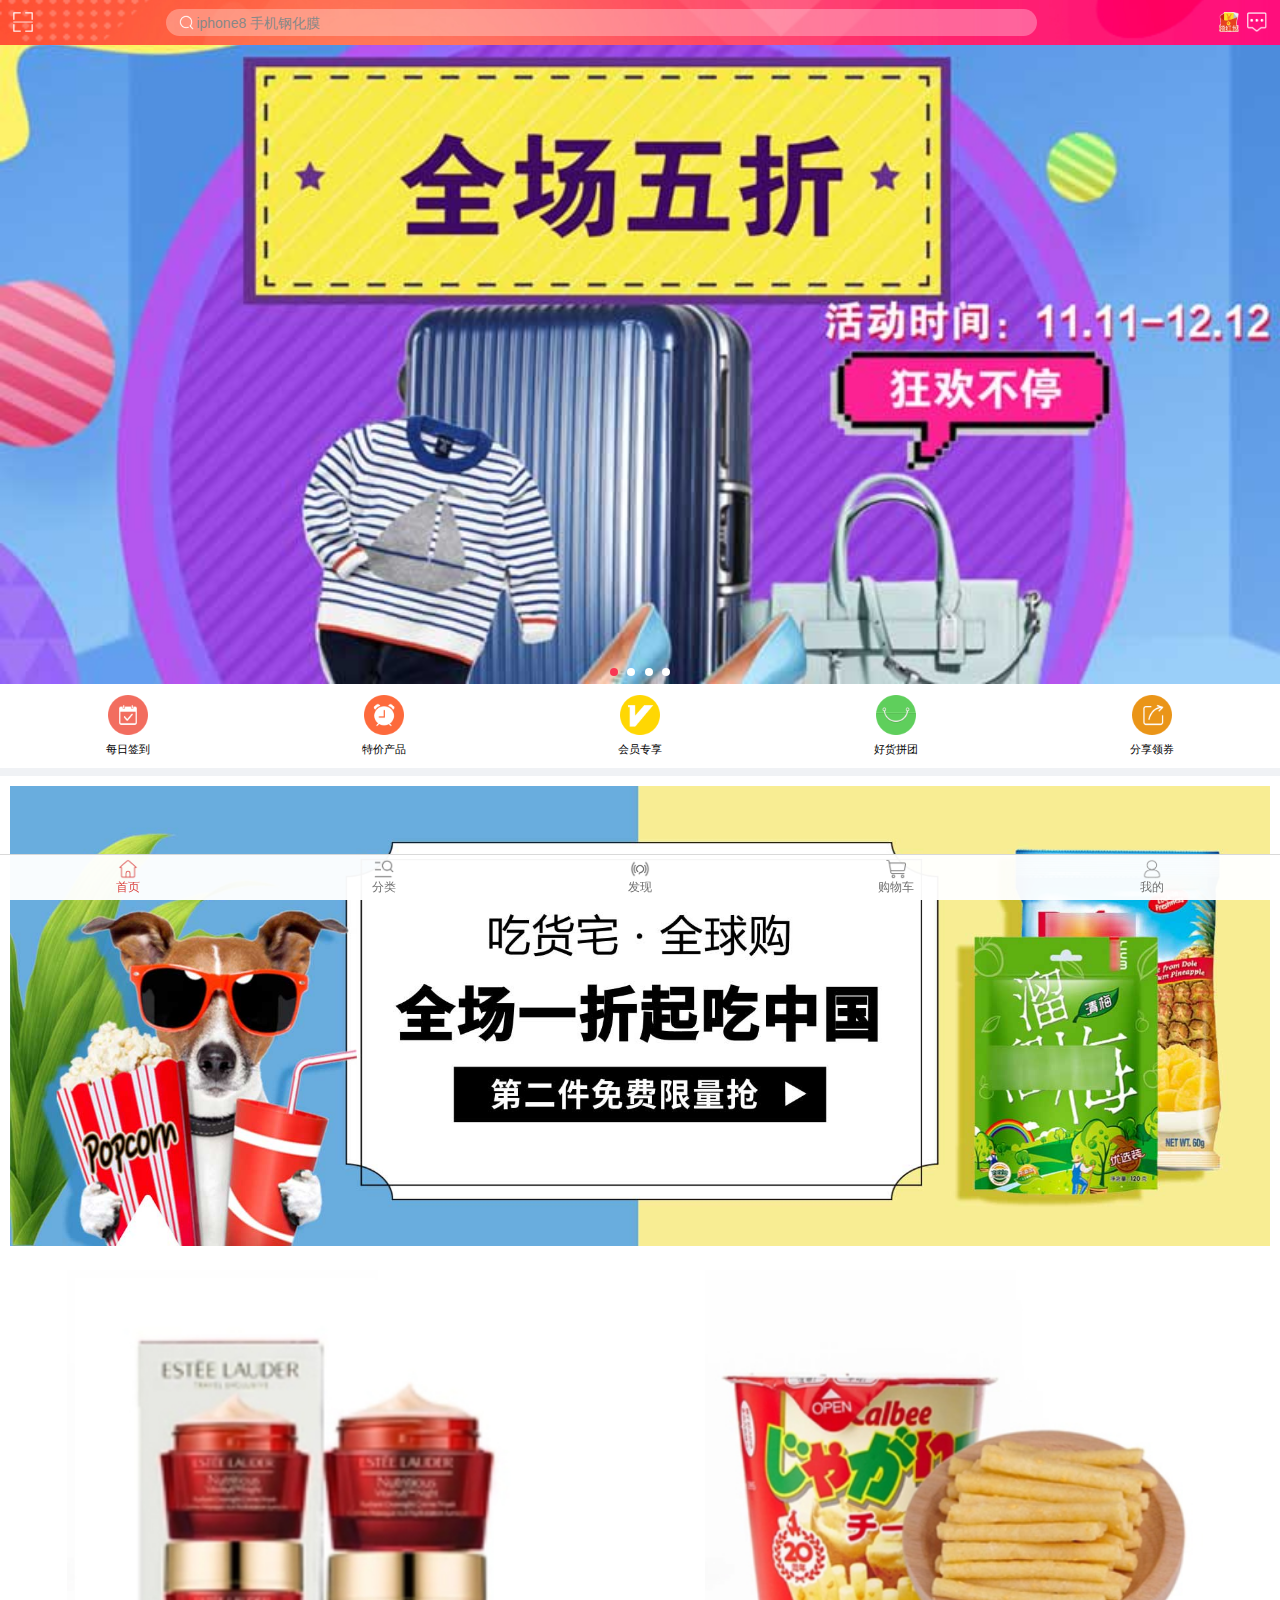
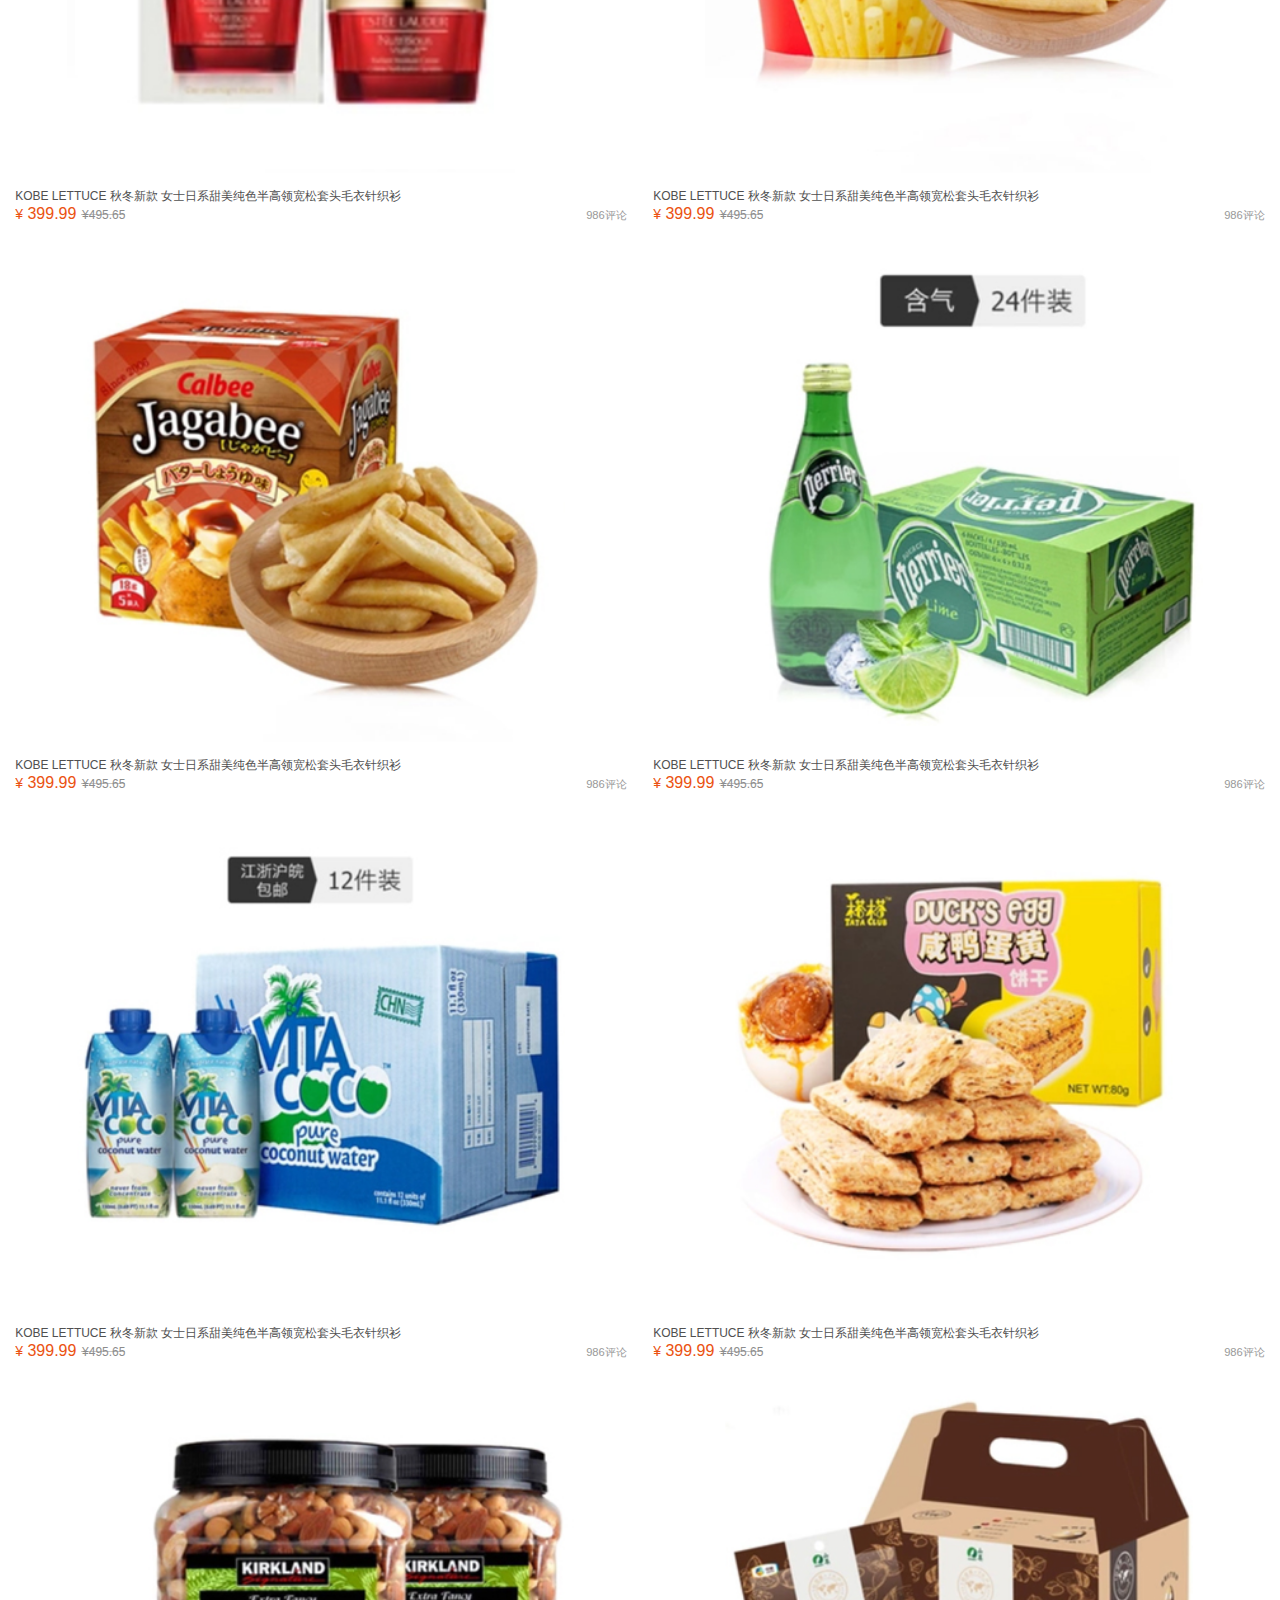
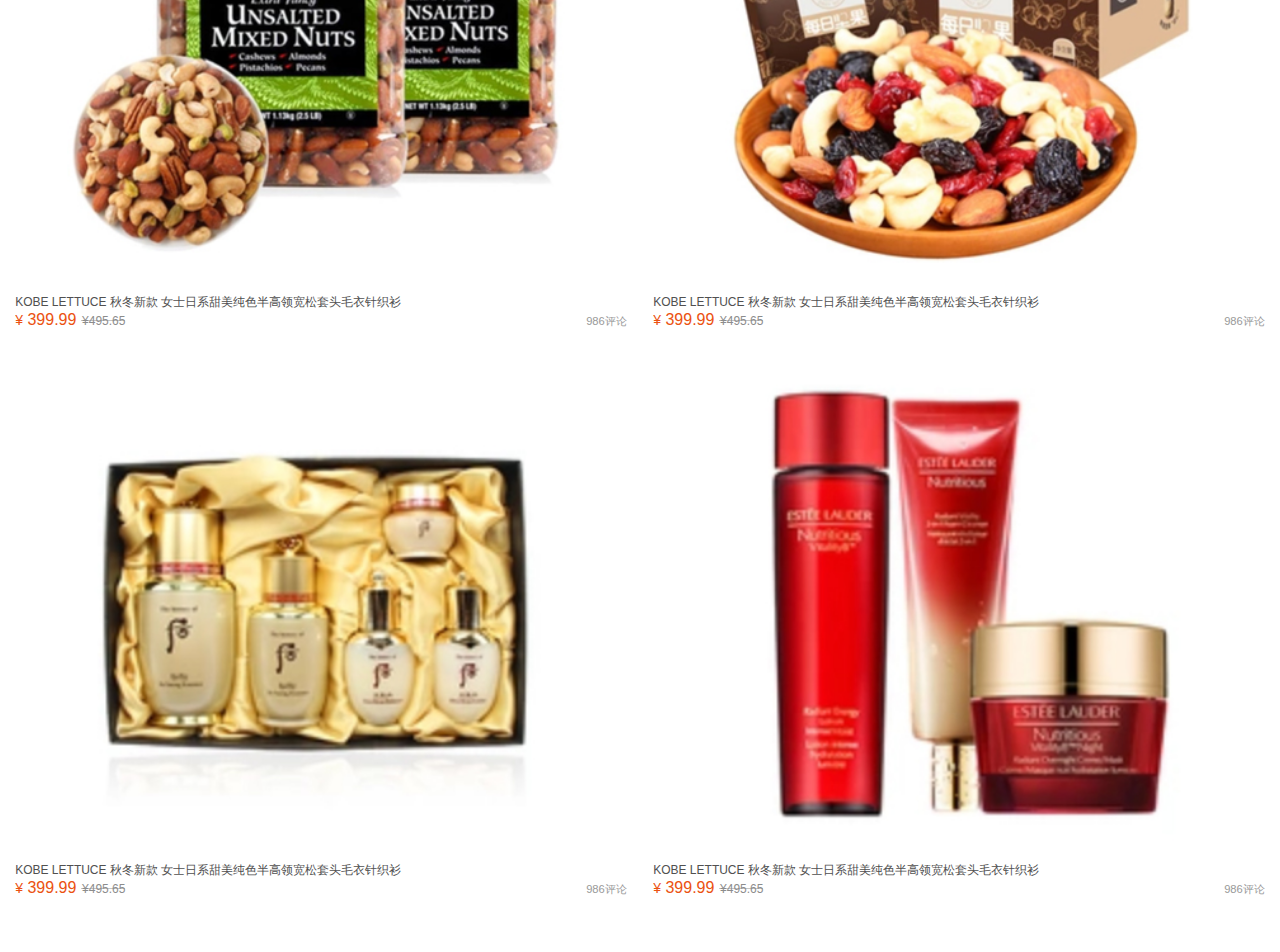
==== index.html @ e920bd0c "分销静态页" ====
<!DOCTYPE html>
<html lang="en">
<head>
	<meta name="viewport" content="width=device-width, initial-scale=1, user-scalable=no, minimal-ui"/>
	<meta name="apple-mobile-web-app-capable" content="yes"/>
	<meta name="apple-mobile-web-app-status-bar-style" content="black"/>
	<meta name="format-detection" content="telephone=no, email=no"/>
	<meta charset="UTF-8">
	<title>创客 - 首页</title>
	<link rel="stylesheet" type="text/css" href="themes/css/core.css">
	<link rel="stylesheet" type="text/css" href="themes/css/icon.css">
	<link rel="stylesheet" type="text/css" href="themes/css/home.css">
	<link rel="icon" type="image/x-icon" href="favicon.ico">
	<link href="iTunesArtwork@2x.png" sizes="114x114" rel="apple-touch-icon-precomposed">
</head>
<body>

	<header class="aui-header-default aui-header-fixed aui-header-bg">
		<a href="#" class="aui-header-item">
			<i class="aui-icon aui-icon-code"></i>
		</a>
		<div class="aui-header-center aui-header-center-clear">
			<div class="aui-header-search-box">
				<i class="aui-icon aui-icon-small-search"></i>
				<input id="" type="text"  placeholder="iphone8 手机钢化膜" class="aui-header-search">
			</div>
		</div>
		<a href="#" class="aui-header-item-icon">
			<i class="aui-icon aui-icon-packet"></i>
			<i class="aui-icon aui-icon-member"></i>
		</a>
	</header>
	<div class="aui-content-box">
		<div class="aui-banner-content aui-fixed-top" data-aui-slider>
			<div class="aui-banner-wrapper">
				<div class="aui-banner-wrapper-item">
					<a href="#">
						<img src="themes/img/banner/banner.jpg">
					</a>
				</div>
				<div class="aui-banner-wrapper-item">
					<a href="#">
						<img src="themes/img/banner/banner1.jpg">
					</a>
				</div>
				<div class="aui-banner-wrapper-item">
					<a href="#">
						<img src="themes/img/banner/banner2.jpg">
					</a>
				</div>
				<div class="aui-banner-wrapper-item">
					<a href="#">
						<img src="themes/img/banner/banner3.jpg">
					</a>
				</div>
			</div>
			<div class="aui-banner-pagination"></div>
		</div>
		<section class="aui-grid-content">
			<div class="aui-grid-row">
				<a href="my-sign.html" class="aui-grid-row-item">
					<i class="aui-icon-large aui-icon-sign"></i>
					<p class="aui-grid-row-label">每日签到</p>
				</a>
				<a href="my-time.html" class="aui-grid-row-item">
					<i class="aui-icon-large aui-icon-time"></i>
					<p class="aui-grid-row-label">特价产品</p>
				</a>
				<a href="my-membership.html" class="aui-grid-row-item">
					<i class="aui-icon-large aui-icon-vip"></i>
					<p class="aui-grid-row-label">会员专享</p>
				</a>
				<a href="my-purchase.html" class="aui-grid-row-item">
					<i class="aui-icon-large aui-icon-group"></i>
					<p class="aui-grid-row-label">好货拼团</p>
				</a>
				<a href="my-invitation.html" class="aui-grid-row-item">
					<i class="aui-icon-large aui-icon-share"></i>
					<p class="aui-grid-row-label">分享领券</p>
				</a>
			</div>
		</section>
		<div class="aui-dri"></div>
		<div class="aui-list-content">
			<div class="aui-list-item">
				<div class="aui-list-item-img">
					<img src="themes/img/pd/cf-4.jpg" alt="">
				</div>
			</div>
		</div>
		<section class="aui-list-product">
			<div class="aui-list-product-box">
				<a href="ui-product.html" class="aui-list-product-item">
					<div class="aui-list-product-item-img">
						<img src="themes/img/pd/sf-15.jpg" alt="">
					</div>
					<div class="aui-list-product-item-text">
						<h3>KOBE LETTUCE 秋冬新款 女士日系甜美纯色半高领宽松套头毛衣针织衫</h3>
						<div class="aui-list-product-mes-box">
							<div>
							<span class="aui-list-product-item-price">
								<em>¥</em>
								399.99
							</span>
								<span class="aui-list-product-item-del-price">
								¥495.65
							</span>
							</div>
							<div class="aui-comment">986评论</div>
						</div>
					</div>
				</a>
				<a href="ui-product.html" class="aui-list-product-item">
					<div class="aui-list-product-item-img">
						<img src="themes/img/pd/sf-14.jpg" alt="">
					</div>
					<div class="aui-list-product-item-text">
						<h3>KOBE LETTUCE 秋冬新款 女士日系甜美纯色半高领宽松套头毛衣针织衫</h3>
						<div class="aui-list-product-mes-box">
							<div>
							<span class="aui-list-product-item-price">
								<em>¥</em>
								399.99
							</span>
								<span class="aui-list-product-item-del-price">
								¥495.65
							</span>
							</div>
							<div class="aui-comment">986评论</div>
						</div>
					</div>
				</a>
				<a href="ui-product.html" class="aui-list-product-item">
					<div class="aui-list-product-item-img">
						<img src="themes/img/pd/sf-13.jpg" alt="">
					</div>
					<div class="aui-list-product-item-text">
						<h3>KOBE LETTUCE 秋冬新款 女士日系甜美纯色半高领宽松套头毛衣针织衫</h3>
						<div class="aui-list-product-mes-box">
							<div>
							<span class="aui-list-product-item-price">
								<em>¥</em>
								399.99
							</span>
								<span class="aui-list-product-item-del-price">
								¥495.65
							</span>
							</div>
							<div class="aui-comment">986评论</div>
						</div>
					</div>
				</a>
				<a href="ui-product.html" class="aui-list-product-item">
					<div class="aui-list-product-item-img">
						<img src="themes/img/pd/sf-12.jpg" alt="">
					</div>
					<div class="aui-list-product-item-text">
						<h3>KOBE LETTUCE 秋冬新款 女士日系甜美纯色半高领宽松套头毛衣针织衫</h3>
						<div class="aui-list-product-mes-box">
							<div>
							<span class="aui-list-product-item-price">
								<em>¥</em>
								399.99
							</span>
								<span class="aui-list-product-item-del-price">
								¥495.65
							</span>
							</div>
							<div class="aui-comment">986评论</div>
						</div>
					</div>
				</a>
				<a href="ui-product.html" class="aui-list-product-item">
					<div class="aui-list-product-item-img">
						<img src="themes/img/pd/sf-11.jpg" alt="">
					</div>
					<div class="aui-list-product-item-text">
						<h3>KOBE LETTUCE 秋冬新款 女士日系甜美纯色半高领宽松套头毛衣针织衫</h3>
						<div class="aui-list-product-mes-box">
							<div>
							<span class="aui-list-product-item-price">
								<em>¥</em>
								399.99
							</span>
								<span class="aui-list-product-item-del-price">
								¥495.65
							</span>
							</div>
							<div class="aui-comment">986评论</div>
						</div>
					</div>
				</a>
				<a href="ui-product.html" class="aui-list-product-item">
					<div class="aui-list-product-item-img">
						<img src="themes/img/pd/sf-10.jpg" alt="">
					</div>
					<div class="aui-list-product-item-text">
						<h3>KOBE LETTUCE 秋冬新款 女士日系甜美纯色半高领宽松套头毛衣针织衫</h3>
						<div class="aui-list-product-mes-box">
							<div>
							<span class="aui-list-product-item-price">
								<em>¥</em>
								399.99
							</span>
								<span class="aui-list-product-item-del-price">
								¥495.65
							</span>
							</div>
							<div class="aui-comment">986评论</div>
						</div>
					</div>
				</a>
				<a href="ui-product.html" class="aui-list-product-item">
					<div class="aui-list-product-item-img">
						<img src="themes/img/pd/sf-9.jpg" alt="">
					</div>
					<div class="aui-list-product-item-text">
						<h3>KOBE LETTUCE 秋冬新款 女士日系甜美纯色半高领宽松套头毛衣针织衫</h3>
						<div class="aui-list-product-mes-box">
							<div>
							<span class="aui-list-product-item-price">
								<em>¥</em>
								399.99
							</span>
								<span class="aui-list-product-item-del-price">
								¥495.65
							</span>
							</div>
							<div class="aui-comment">986评论</div>
						</div>
					</div>
				</a>
				<a href="ui-product.html" class="aui-list-product-item">
					<div class="aui-list-product-item-img">
						<img src="themes/img/pd/sf-8.jpg" alt="">
					</div>
					<div class="aui-list-product-item-text">
						<h3>KOBE LETTUCE 秋冬新款 女士日系甜美纯色半高领宽松套头毛衣针织衫</h3>
						<div class="aui-list-product-mes-box">
							<div>
							<span class="aui-list-product-item-price">
								<em>¥</em>
								399.99
							</span>
								<span class="aui-list-product-item-del-price">
								¥495.65
							</span>
							</div>
							<div class="aui-comment">986评论</div>
						</div>
					</div>
				</a>
				<a href="ui-product.html" class="aui-list-product-item">
					<div class="aui-list-product-item-img">
						<img src="themes/img/pd/sf-16.jpg" alt="">
					</div>
					<div class="aui-list-product-item-text">
						<h3>KOBE LETTUCE 秋冬新款 女士日系甜美纯色半高领宽松套头毛衣针织衫</h3>
						<div class="aui-list-product-mes-box">
							<div>
							<span class="aui-list-product-item-price">
								<em>¥</em>
								399.99
							</span>
								<span class="aui-list-product-item-del-price">
								¥495.65
							</span>
							</div>
							<div class="aui-comment">986评论</div>
						</div>
					</div>
				</a>
				<a href="ui-product.html" class="aui-list-product-item">
					<div class="aui-list-product-item-img">
						<img src="themes/img/pd/sf-17.jpg" alt="">
					</div>
					<div class="aui-list-product-item-text">
						<h3>KOBE LETTUCE 秋冬新款 女士日系甜美纯色半高领宽松套头毛衣针织衫</h3>
						<div class="aui-list-product-mes-box">
							<div>
							<span class="aui-list-product-item-price">
								<em>¥</em>
								399.99
							</span>
								<span class="aui-list-product-item-del-price">
								¥495.65
							</span>
							</div>
							<div class="aui-comment">986评论</div>
						</div>
					</div>
				</a>
			</div>
		</section>
	</div>

	<footer class="aui-footer-default aui-footer-fixed">
		<a href="index.html" class="aui-footer-item aui-footer-active">
			<span class="aui-footer-item-icon aui-icon aui-footer-icon-home"></span>
			<span class="aui-footer-item-text">首页</span>
		</a>
		<a href="class.html" class="aui-footer-item">
			<span class="aui-footer-item-icon aui-icon aui-footer-icon-class"></span>
			<span class="aui-footer-item-text">分类</span>
		</a>
		<a href="find.html" class="aui-footer-item">
			<span class="aui-footer-item-icon aui-icon aui-footer-icon-find"></span>
			<span class="aui-footer-item-text">发现</span>
		</a>
		<a href="car.html" class="aui-footer-item">
			<span class="aui-footer-item-icon aui-icon aui-footer-icon-car"></span>
			<span class="aui-footer-item-text">购物车</span>
		</a>
		<a href="ui-me.html" class="aui-footer-item">
			<span class="aui-footer-item-icon aui-icon aui-footer-icon-me"></span>
			<span class="aui-footer-item-text">我的</span>
		</a>
	</footer>
	<script type="text/javascript" src="themes/js/jquery.min.js"></script>
	<script type="text/javascript" src="themes/js/aui.js"></script>
</body>
</html>
---- themes/css/core.css ----
/*
*  author: AUI
*  core.css
*  http://azenui.com/
*  http://www.a-ui.cn/
*/
html,body,h1,h2,h3,h4,h5,h6,div,dl,dt,dd,ul,ol,li,p,blockquote,pre,hr,figure,table,caption,th,td,form,fieldset,legend,input,button,textarea,menu {
	margin: 0;
	padding: 0;
	outline: none;
}

header,footer,section,article,aside,nav,hgroup,address,figure,figcaption,menu,details {
	display: block;
}

input::input-placeholder {
	color: #888 ;
}

/* 有些资料显示需要写，有些显示不需要，但是在编辑器webstorm中该属性不被识别 */
::-webkit-input-placeholder {
	/* WebKit browsers */
	color: #888;
}

:-moz-placeholder {
	/* Mozilla Firefox 4 to 18 */
	color: #888;
}

::-moz-placeholder {
	/* Mozilla Firefox 19+ */
	color: #888;
}

:-ms-input-placeholder {
	/* Internet Explorer 10+ */
	color: #888;
}

*, *:before, *:after {
	box-sizing: border-box;
	outline: none;
}

:focus {
	outline: 0 !important;
}

input::-moz-focus-inner {
	border-color: transparent !important;
}

input {
	-webkit-appearance: none;
	outline: none;
}

input[type="checkbox"] {
	-webkit-appearance: none;
	outline: none;
}

html, body {
	height: 100%;
}

body {
	font-size: 12px;
	-webkit-font-smoothing: antialiased;
	font-family: arial, sans-serif;
}

body, h1, h2, h3, h4, h5, h6, hr, p, blockquote, dl, dt, dd, ul, ol, li, pre, form, fieldset, legend, button, input, textarea, th, td, iframe {
	margin: 0;
	padding: 0;
}

img, article, aside, details, figcaption, figure, footer, header, menu, nav, section, summary, time, mark, audio, video {
	display: block;
	margin: 0;
	padding: 0;
}

h1, h2, h3, h4, h5, h6 {
	font-size: 100%;
}

fieldset, img {
	border: 0;
}

address, caption, cite, dfn, em, th, var, i, em {
	font-style: normal;
	font-weight: normal;
}

ol, ul {
	list-style: none;
}

a {
	text-decoration: none;
	color: inherit;
}

a:hover {
	text-decoration: none
}

a, label, button, input, select {
	-webkit-tap-highlight-color: rgba(0, 0, 0, 0);
}

input, select, button {
	font: 100% tahoma, \5b8b\4f53, arial;
	vertical-align: baseline;
	border-radius: 0;
	background-color: transparent;
	-webkit-appearance: none;
	-moz-appearance: none;
}

button::-moz-focus-inner, input[type="reset"]::-moz-focus-inner, input[type="button"]::-moz-focus-inner, input[type="submit"]::-moz-focus-inner, input[type="file"] > input[type="button"]::-moz-focus-inner {
	border: none
}

input[type=checkbox], input[type=radio] {
	vertical-align: middle;
}

input::-webkit-outer-spin-button, input::-webkit-inner-spin-button {
	-webkit-appearance: none !important;
	-moz-appearance: none !important;
	margin: 0;
}

input:-webkit-autofill {
	-webkit-box-shadow: 0 0 0 1000px white inset;
}

textarea {
	outline: none;
	border-radius: 0;
	-webkit-appearance: none;
	-moz-appearance: none;
	overflow: auto;
	resize: none;
	font: 100% tahoma, \5b8b\4f53, arial;
}

table {
	border-collapse: collapse;
	border-spacing: 0;
}

/* 1px  */
.aui-header-default:after {
	content: " ";
	position: absolute;
	left: 0;
	bottom: 0;
	right: 0;
	width: 100%;
	height: 1px;
	border-bottom: 1px solid #B2B2B2;
	-webkit-transform: scaleY(0.5);
	transform: scaleY(0.5);
	-webkit-transform-origin: 0 0;
	transform-origin: 0 0;
}

.aui-footer-default:after {
	content: '';
	position: absolute;
	z-index: 0;
	top: 0;
	left: 0;
	width: 100%;
	height: 1px;
	border-top: 1px solid #B2B2B2;
	-webkit-transform: scaleY(0.5);
	transform: scaleY(0.5);
	-webkit-transform-origin: 0 0;
	transform-origin: 0 0;
}

.aui-content-box {
	padding-bottom: 44px;
}

.aui-fixed-top {
	padding-top: 44px;
}

.yellow-color {
	background-color: #ffb03f;
}

.red-color {
	background-color: #FF5E53;
}

.aui-content {
	height: 100%;
	display: -webkit-box;
	display: -webkit-flex;
	display: -ms-flexbox;
	display: flex;
	-webkit-box-orient: vertical;
	-webkit-box-direction: normal;
	-webkit-flex-direction: column;
	-ms-flex-direction: column;
	flex-direction: column;
	margin: 0 auto;
	max-width: 750px;
	min-width: 300px;
	padding-bottom: 94px;
}

.aui-dri {
	height: 8px;
	width: 100%;
	background: #f0f2f5;
	position: relative;
}

.clearfix::after {
	clear: both;
	content: ".";
	display: block;
	height: 0;
	visibility: hidden;
}

.clearfix {
}

.aui-list-product-fl-item:before {
	content: '';
	position: absolute;
	z-index: 0;
	bottom: 0;
	left: 0;
	width: 100%;
	height: 1px;
	border-bottom: 1px solid #dedcdc;
	-webkit-transform: scaleY(0.5);
	transform: scaleY(0.5);
	-webkit-transform-origin: 0 100%;
	transform-origin: 0 100%;
}

.aui-list-title-info .aui-well:before {
	content: '';
	position: absolute;
	z-index: 0;
	bottom: 0;
	left: 0;
	width: 100%;
	height: 1px;
	border-bottom: 1px solid #dedcdc;
	-webkit-transform: scaleY(0.5);
	transform: scaleY(0.5);
	-webkit-transform-origin: 0 100%;
	transform-origin: 0 100%;
}

.price {
	color: #da4644;
	font-size: 16px;
}

.aui-car-content {
	padding-top: 44px;
	padding-bottom: 50px;
}

.aui-car-white-Typeface {
	text-align: center;
	color: #fff;
	font-size: 16px;
}

.aui-icon-back-white {
	background-image: url('[data-uri]');
}

.aui-address-box-default ul li .aui-icon-address {
	width: 15px;
	height: 20px;
	background-size: 15px;
	position: absolute;
	left: -1px;
	top: -3px;
	background-image: url('[data-uri]');
}

.aui-fl-arrow:after {
	content: "";
	display: inline-block;
	vertical-align: middle;
	width: 15px;
	height: 15px;
	background-image: url('[data-uri]');
	background-repeat: no-repeat;
	background-size: 100%;
	position: absolute;
	top: 44%;
	right: 10px;
	margin-top: -5px;
}

.aui-prompt-sm {
	background-image: url('[data-uri]');
}

.aui-switch {
	position: relative;
	width: 52px;
	height: 25px;
	border: 1px solid #DFDFDF;
	outline: 0;
	border-radius: 16px;
	box-sizing: border-box;
	background-color: #DFDFDF;
	-webkit-transition: background-color 0.1s, border 0.1s;
	transition: background-color 0.1s, border 0.1s;
}

.aui-switch:before {
	content: " ";
	position: absolute;
	top: 30px;
	left: 0;
	width: 50px;
	height: 25px;
	border-radius: 15px;
	background-color: #FDFDFD;
	-webkit-transition: -webkit-transform 0.35s cubic-bezier(0.45, 1, 0.4, 1);
	transition: -webkit-transform 0.35s cubic-bezier(0.45, 1, 0.4, 1);
	transition: transform 0.35s cubic-bezier(0.45, 1, 0.4, 1);
	transition: transform 0.35s cubic-bezier(0.45, 1, 0.4, 1), -webkit-transform 0.35s cubic-bezier(0.45, 1, 0.4, 1);
}

.aui-switch:after {
	content: " ";
	position: absolute;
	top: -1px;
	left: 5px;
	width: 25px;
	height: 25px;
	border-radius: 15px;
	background-color: #FFFFFF;
	box-shadow: 0 1px 3px rgba(0, 0, 0, 0.4);
	-webkit-transition: -webkit-transform 0.35s cubic-bezier(0.4, 0.4, 0.25, 1.35);
	transition: -webkit-transform 0.35s cubic-bezier(0.4, 0.4, 0.25, 1.35);
	transition: transform 0.35s cubic-bezier(0.4, 0.4, 0.25, 1.35);
	transition: transform 0.35s cubic-bezier(0.4, 0.4, 0.25, 1.35), -webkit-transform 0.35s cubic-bezier(0.4, 0.4, 0.25, 1.35);
}

.aui-switch:checked:after {
	-webkit-transform: translateX(20px);
	transform: translateX(20px);
}

.aui-switch {
	position: relative;
	width: 52px;
	height: 25px;
	border: 1px solid #DFDFDF;
	outline: 0;
	border-radius: 16px;
	box-sizing: border-box;
	background-color: #DFDFDF;
	-webkit-transition: background-color 0.1s, border 0.1s;
	transition: background-color 0.1s, border 0.1s;
}

.aui-switch:checked {
	border-color: #f33736;
	background-color: #f33736;
}

.aui-red {
	color: #f33736;
}

.aui-size {
	font-size: 16px;
}

.aui-well {
	padding: 14px 15px;
	position: relative;
	display: -webkit-box;
	display: -webkit-flex;
	display: flex;
	-webkit-box-align: center;
	-webkit-align-items: center;
	align-items: center;
	font-size: 14px;
}

.aui-well-bd {
	-webkit-box-flex: 1;
	-webkit-flex: 1;
	flex: 1;
	font-weight: 700;
}

.aui-well-ft {
	text-align: right;
	color: #999999;
	padding-right: 12px;
	position: relative;
}

.aui-me-content-order {
	position: relative;
	background: #fff;
}

.aui-me-content-order:after {
	content: " ";
	position: absolute;
	left: 0;
	bottom: 0;
	right: 0;
	width: 100%;
	height: 1px;
	border-bottom: 1px solid #ebebeb;
	-webkit-transform: scaleY(0.5);
	transform: scaleY(0.5);
	-webkit-transform-origin: 0 0;
	transform-origin: 0 0;
}

.aui-settle-choice a:after {
	content: " ";
	position: absolute;
	left: 0;
	bottom: 0;
	right: 0;
	width: 100%;
	height: 1px;
	border-bottom: 1px solid #ebebeb;
	-webkit-transform: scaleY(0.5);
	transform: scaleY(0.5);
	-webkit-transform-origin: 0 0;
	transform-origin: 0 0;
}

.aui-footer-product-concern-cart:before {
	position: absolute;
	content: '';
	-webkit-transform: scaleY(.5);
	transform: scaleY(.5);
	top: 0;
	left: 0;
	width: 100%;
	height: 1px;
	border-top: 1px solid #d2d2d2;
}

.aui-product-coupon {
	position: relative;
}

.aui-product-coupon a:before {
	content: " ";
	position: absolute;
	left: 0;
	bottom: 0;
	right: 0;
	width: 100%;
	height: 1px;
	border-bottom: 1px solid #ebebeb;
	-webkit-transform: scaleY(0.5);
	transform: scaleY(0.5);
	-webkit-transform-origin: 0 0;
	transform-origin: 0 0;
}

.aui-product-set a:before {
	content: " ";
	position: absolute;
	left: 0;
	bottom: 0;
	right: 0;
	width: 100%;
	height: 1px;
	border-bottom: 1px solid #ebebeb;
	-webkit-transform: scaleY(0.5);
	transform: scaleY(0.5);
	-webkit-transform-origin: 0 0;
	transform-origin: 0 0;
}

.tab-nav:after {
	content: '';
	position: absolute;
	z-index: 3;
	bottom: 0;
	left: 0;
	width: 100%;
	height: 1px;
	border-bottom: 1px solid #B2B2B2;
	-webkit-transform: scaleY(0.5);
	transform: scaleY(0.5);
	-webkit-transform-origin: 0 100%;
	transform-origin: 0 100%;
}

.tab-nav-item.tab-active:before {
	content: '';
	width: 70%;
	height: 2px;
	position: absolute;
	left: 50%;
	bottom: 0;
	margin-left: -35%;
	z-index: 4;
	background-color: currentColor;
}

.aui-Time-list .aui-myOrder-fix .tab-nav .tab-nav-item.tab-active:before {
	content: '';
	width: 70%;
	height: 0;
	position: absolute;
	left: 50%;
	bottom: 0;
	margin-left: -35%;
	z-index: 4;
	background-color: #FF5E5A;
}
---- themes/css/icon.css ----
/*
*  author: AUI
*  icon.css
*  http://azenui.com/
*  http://www.a-ui.cn/
*/
.aui-icon {
	width: 20px;
	height: 20px;
	display: inline-block;
	background-position: center;
	background-repeat: no-repeat;
	background-size: 20px;
}

.aui-icon-large {
	width: 40px;
	height: 40px;
	display: inline-block;
	background-position: center;
	background-repeat: no-repeat;
	background-size: 40px;
}

.aui-icon-back {
	background-image: url('[data-uri]');
}

.aui-footer-icon-home {
	background-image: url('[data-uri]');
}

.aui-footer-icon-class {
	background-image: url('[data-uri]');
}

.aui-footer-icon-find {
	background-image: url('[data-uri]');
}

.aui-footer-icon-car {
	background-image: url('[data-uri]');
}

.aui-footer-icon-me {
	background-image: url('[data-uri]');
}

.aui-footer-active .aui-footer-item-text {
	color: #da4644;
}

.aui-footer-active .aui-footer-icon-home {
	background-image: url('[data-uri]');
}

.aui-footer-active .aui-footer-icon-class {
	background-image: url('[data-uri]');
}

.aui-footer-active .aui-footer-icon-find {
	background-image: url('[data-uri]');
}

.aui-footer-active .aui-footer-icon-me {
	background-image: url('[data-uri]');
}

/*.aui-header-bg {*/
/*background-image: url('[data-uri]');*/
/*background-position: center;*/
/*background-repeat: no-repeat;*/
/*background-size: cover;*/
/*}*/
.aui-header-bg {
	background-image: url('[data-uri]');
	background-position: center;
	background-repeat: no-repeat;
	background-size: cover;
}

.aui-header-bg:after {
	border-bottom: none;
}

.aui-header-bg .aui-header-title {
	color: #fff;
}

/* color:#707070 */
.skin-box-bd .menu-list {
	background: none repeat scroll 0 0 #30b3c7;
}

.skin-box-bd .menu-list .link {
	background: none repeat scroll 0 0 #30b3c7;
}

.all-cats .link {
	background: none repeat scroll 0 0 #30b3c7;
}

.aui-icon-code {
	background-image: url('[data-uri]');
}

.aui-icon-member {
	background-image: url('[data-uri]');
}

/* 头部 红包图标 */
.aui-icon-packet {
	background-image: url('[data-uri]');
	background-size: 22px;
	margin-right: 8px;
}

/* 九宫格
*/
.aui-icon-sign {
	background-image: url('[data-uri]');
}

.aui-icon-time {
	background-image: url('[data-uri]');
}

.aui-icon-vip {
	background-image: url('[data-uri]');
}

.aui-icon-group {
	background-image: url('[data-uri]');
}

.aui-icon-share {
	background-image: url('[data-uri]');
}

/* 个人中心 我的订单 图标 5个 */
.aui-icon-wallet {
	background-image: url('[data-uri]');
}

.aui-icon-goods {
	background-image: url('[data-uri]');
}

.aui-icon-receipt {
	background-image: url('[data-uri]');
}

.aui-icon-evaluate {
	background-image: url('[data-uri]');
}

.aui-icon-refund {
	background-image: url('[data-uri]');
}

.aui-icon-large-sm {
	width: 34px;
	height: 34px;
	background-size: 34px;
}

/* 我的服务 图标 10个 */
.aui-icon-invitation {
	background-image: url('[data-uri]');
}

.aui-icon-signs {
	background-image: url('[data-uri]');
}

.aui-icon-coupon {
	background-image: url('[data-uri]');
}

.aui-icon-fight {
	background-image: url('[data-uri]');
}

.aui-icon-recommend {
	background-image: url('[data-uri]');
}

.aui-icon-recharge {
	background-image: url('[data-uri]');
}

.aui-icon-help {
	background-image: url('[data-uri]');
}

.aui-icon-problem {
	background-image: url('[data-uri]');
}

.aui-icon-evaluates {
	background-image: url('[data-uri]');
}

.aui-icon-shares {
	background-image: url('[data-uri]');
}

/* 头部 首页 搜索框里面的 小搜索图标 */
.aui-icon-small-search {
	background-image: url('[data-uri]');
	background-size: 15px;
	height: 28px;
	float: left;
}

.aui-card-me {
	background-image: url('[data-uri]');
	float: left;
}

.aui-icon-share-pd {
	background-image: url('[data-uri]');
	background-size: 22px;
	width: 22px;
	height: 22px;
}

.aui-f-p-icon {
	width: 20px;
	height: 20px;
	line-height: 20px;
	display: block;
	margin: 0 auto;
	background-color: #fff;
	margin-top: 10px;
	margin-bottom: 4px;
	position: relative;
}

.aui-f-p-icon img {
	width: 100%;
	height: 100%;
	display: block;
	border: none;
}

.aui-icon-search {
	background-image: url('[data-uri]');
}

.aui-icon-Set {
	background-image: url('[data-uri]');
}
---- themes/css/home.css ----
/*
*  author: AUI
*  home.css
*  http://azenui.com/
*  http://www.a-ui.cn/
*/
/* 导航信息 */
.aui-header-default {
	height: 2.8rem;
	line-height: 2.8rem;
	position: relative;
	display: -webkit-box;
	display: -webkit-flex;
	display: -ms-flexbox;
	display: flex;
	background-color: rgba(255, 255, 255, 0.98);
}

.aui-header-title-default {
	color: #333;
}

.aui-header-fixed {
	position: fixed;
	top: 0;
	left: 0;
	width: 100%;
	z-index: 999;
}

.aui-header-item {
	height: 2.8rem;
	line-height: 2.8rem;
	min-width: 25%;
	-webkit-box-flex: 0;
	-webkit-flex: 0 0 25%;
	-ms-flex: 0 0 25%;
	flex: 0 0 25%;
	padding: 0 0.8rem;
	display: -webkit-box;
	display: -webkit-flex;
	display: -ms-flexbox;
	display: flex;
	-webkit-box-align: center;
	-webkit-align-items: center;
	-ms-flex-align: center;
	align-items: center;
	font-size: 0.3rem;
	white-space: nowrap;
	overflow: hidden;
	color: #5C5C5C;
}

.aui-header-item:first-child {
	-webkit-box-ordinal-group: 2;
	-webkit-order: 1;
	-ms-flex-order: 1;
	order: 1;
	margin-right: -25%;
}

.aui-header-center {
	-webkit-box-ordinal-group: 3;
	-webkit-order: 2;
	-ms-flex-order: 2;
	order: 2;
	display: -webkit-box;
	display: -webkit-flex;
	display: -ms-flexbox;
	display: flex;
	-webkit-box-pack: center;
	-webkit-justify-content: center;
	-ms-flex-pack: center;
	justify-content: center;
	-webkit-box-align: center;
	-webkit-align-items: center;
	-ms-flex-align: center;
	align-items: center;
	height: 2.8rem;
	line-height: 2.8rem;
	width: 50%;
	margin-left: 25%;
	font-size: 16px;
}

.aui-header-title {
	text-align: center;
	width: 100%;
	white-space: nowrap;
	overflow: hidden;
	display: block;
	text-overflow: ellipsis;
	font-size: 16px;
	color: #5C5C5C;
}

/* 底部导航 */
.aui-footer-default {
	width: 100%;
	position: relative;
	z-index: 100;
	display: -webkit-box;
	display: -webkit-flex;
	display: -ms-flexbox;
	display: flex;
	-webkit-box-align: center;
	-webkit-align-items: center;
	-ms-flex-align: center;
	align-items: center;
	padding: .104rem 0 .07rem;
	background-color: rgba(255, 255, 255, 0.96);
}

.aui-footer-fixed {
	position: fixed;
	bottom: 0;
	left: 0;
	z-index: 49;
}

.aui-footer-item {
	-webkit-box-flex: 1;
	-webkit-flex: 1;
	-ms-flex: 1;
	flex: 1;
	display: -webkit-box;
	display: -webkit-flex;
	display: -ms-flexbox;
	display: flex;
	-webkit-box-orient: vertical;
	-webkit-box-direction: normal;
	-webkit-flex-direction: column;
	-ms-flex-direction: column;
	flex-direction: column;
	-webkit-box-pack: center;
	-webkit-justify-content: center;
	-ms-flex-pack: center;
	justify-content: center;
	-webkit-box-align: center;
	-webkit-align-items: center;
	-ms-flex-align: center;
	align-items: center;
	color: #707070;
	padding: 3px 0;
}

.aui-footer-item-icon {
	color: #979797;
	display: -webkit-box;
	display: -webkit-flex;
	display: -ms-flexbox;
	display: flex;
	-webkit-box-align: center;
	-webkit-align-items: center;
	-ms-flex-align: center;
	align-items: center;
	position: relative;
}

.aui-footer-item-text {
	display: inline-block;
	font-size: 12px;
}

/* 分类选择  */
.aui-scroll-contents {
	height: 100%;
	display: -webkit-box;
	display: -webkit-flex;
	display: -ms-flexbox;
	display: flex;
	-webkit-box-orient: vertical;
	-webkit-box-direction: normal;
	-webkit-flex-direction: column;
	-ms-flex-direction: column;
	flex-direction: column;
	margin: 0 auto;
	max-width: 750px;
	/*min-width: 300px;*/
	/*margin-bottom:100px;*/
}

.aui-scroll-box {
	position: absolute;
	top: 0;
	left: 0;
	right: 0;
	bottom: 0;
	display: -webkit-box;
	display: -webkit-flex;
	display: -ms-flexbox;
	display: flex;
	padding-top: 44px;
	padding-bottom: 44px;
}

.aui-scroll-nav {
	width: auto;
	height: 100%;
	text-align: center;
	background-color: #f3f5f7;
	-webkit-overflow-scrolling: touch;
	position: relative;
	z-index: 1;
	overflow-y: auto;
}

.aui-scroll-item {
	padding: 0 10px;
	height: 3rem;
	line-height: 3rem;
	display: -webkit-box;
	display: -webkit-flex;
	display: -ms-flexbox;
	display: flex;
	-webkit-box-align: center;
	-webkit-align-items: center;
	-ms-flex-align: center;
	align-items: center;
	position: relative;
	z-index: 1;
	font-size: .8rem;
	text-align: center;
}

.aui-scroll-item-text {
	font-size: 0.8rem;
	color: #232326;
	overflow-x: hidden;
	text-overflow: ellipsis;
	white-space: nowrap;
	width: 100%;
	text-align: center;
}

.aui-scroll-content {
	height: 100%;
	background-color: #FFF;
	overflow-y: auto;
	-webkit-overflow-scrolling: touch;
	-webkit-box-flex: 1;
	-webkit-flex: 1;
	-ms-flex: 1;
	flex: 1;
	padding: 0 .5rem .5rem .5rem;
	position: relative;
}

.aui-scroll-content-item {
	padding-top: 15px;
}

.aui-scroll-content-title {
	height: 2rem;
	line-height: 2rem;
	font-size: .8rem;
	font-weight: normal;
	color: #555;
	display: block;
	padding-bottom: .1rem;
	padding-top: .32rem;
	margin-bottom: .2rem;
	position: relative;
	z-index: 1;
}

.aui-scroll-nav .aui-crt {
	background-color: #FFF;
}

.aui-scroll-nav .aui-crt .aui-scroll-item-text {
	color: #fc6248;
}

.aui-class-img img {
	width: 100%;
	height: 100%;
	display: block;
	border: none;
}

.m-navbar {
	position: fixed;
	height: 44px;
	display: -webkit-box;
	display: -webkit-flex;
	display: -ms-flexbox;
	display: flex;
	background-color: rgba(255, 255, 255, 0.98);
}

.navbar-item {
	height: 0.9rem;
	min-width: 25%;
	-webkit-box-flex: 0;
	-webkit-flex: 0 0 25%;
	-ms-flex: 0 0 25%;
	flex: 0 0 25%;
	padding: 0 0.2rem;
	display: -webkit-box;
	display: -webkit-flex;
	display: -ms-flexbox;
	display: flex;
	-webkit-box-align: center;
	-webkit-align-items: center;
	-ms-flex-align: center;
	align-items: center;
	font-size: 0.3rem;
	white-space: nowrap;
	overflow: hidden;
	color: #5C5C5C;
}

.navbar-item:first-child {
	-webkit-box-ordinal-group: 2;
	-webkit-order: 1;
	-ms-flex-order: 1;
	order: 1;
	margin-right: -25%;
}

.navbar-center {
	-webkit-box-ordinal-group: 3;
	-webkit-order: 2;
	-ms-flex-order: 2;
	order: 2;
	display: -webkit-box;
	display: -webkit-flex;
	display: -ms-flexbox;
	display: flex;
	-webkit-box-pack: center;
	-webkit-justify-content: center;
	-ms-flex-pack: center;
	justify-content: center;
	-webkit-box-align: center;
	-webkit-align-items: center;
	-ms-flex-align: center;
	align-items: center;
	height: 0.9rem;
	width: 50%;
	margin-left: 25%;
}

.navbar-center .navbar-title {
	text-align: center;
	width: 100%;
	white-space: nowrap;
	overflow: hidden;
	display: block;
	text-overflow: ellipsis;
	font-size: 0.4rem;
	color: #5C5C5C;
}

/* aui-banner-content */
.aui-banner-content {
	overflow-x: hidden;
	width: 100%;
	position: relative;
}

.aui-banner-wrapper {
	display: -webkit-box;
	display: -webkit-flex;
	display: -ms-flexbox;
	display: flex;
	width: 100%;
	height: 100%;
	-webkit-transform: translate3d(0px, 0px, 0px);
	transform: translate3d(0px, 0px, 0px);
	position: relative;
	z-index: 1;
	-webkit-transition-property: -webkit-transform;
	transition-property: -webkit-transform;
	transition-property: transform;
	transition-property: transform, -webkit-transform;
}

.aui-banner-pagination {
	position: absolute;
	width: 100%;
	z-index: 2;
	left: 0;
	bottom: .5rem;
	pointer-events: none;
	display: -webkit-box;
	display: -webkit-flex;
	display: -ms-flexbox;
	display: flex;
	-webkit-box-align: end;
	-webkit-align-items: flex-end;
	-ms-flex-align: end;
	align-items: flex-end;
	-webkit-box-pack: center;
	-webkit-justify-content: center;
	-ms-flex-pack: center;
	justify-content: center;
}

.aui-banner-wrapper-item {
	width: 100%;
	height: 100%;
	-webkit-flex-shrink: 0;
	-ms-flex-negative: 0;
	flex-shrink: 0;
}

.slider-pagination-item {
	margin: 0 .3rem;
	width: 8px;
	height: 8px;
	display: inline-block;
	border-radius: 100%;
	background-color: #fff;
}

.slider-pagination-item.slider-pagination-item-active {
	background: #f93753;
}

.aui-banner-wrapper-item img {
	width: 100%;
	background: url(../img/bg/log.png) no-repeat center center;
	background-size: cover;
}

.aui-header-item-icon {
	height: 2.8rem;
	min-width: 19%;
	-webkit-box-flex: 0;
	-webkit-flex: 0 0 13%;
	-ms-flex: 0 0 13%;
	flex: 0 0 13%;
	padding: 0 0.8rem 0 0;
	display: -webkit-box;
	display: -webkit-flex;
	display: -ms-flexbox;
	display: flex;
	-webkit-box-align: center;
	-webkit-align-items: center;
	-ms-flex-align: center;
	align-items: center;
	font-size: 0.3rem;
	white-space: nowrap;
	overflow: hidden;
	color: #5C5C5C;
}

.aui-header-item-icon:last-child {
	-webkit-box-ordinal-group: 4;
	-webkit-order: 3;
	-ms-flex-order: 3;
	order: 3;
	-webkit-box-pack: end;
	-webkit-justify-content: flex-end;
	-ms-flex-pack: end;
	justify-content: flex-end;
}

.aui-header-search-box {
	background-color: rgba(255, 255, 255, 0.3);
	height: 27px;
	line-height: 27px;
	width: 100%;
	padding-left: 10px;
	border-radius: 30px;
}

.aui-header-search {
	width: 90%;
	background: none;
	border: none;
	color: #fff;
	font-size: 14px;
	line-height: 27px;
}

.aui-header-center-clear {
	width: 100%;
	margin-left: 13%;
}

/* 九宫格 css
*/
.aui-grid-content {
	width: 100%;
	background-color: #ffffff;
	display: table;
	table-layout: fixed;
}

.aui-grid-row {
	overflow: hidden;
	margin: 0;
}

.aui-grid-row-item {
	display: table-cell;
	position: relative;
	text-align: center;
	vertical-align: middle;
	padding: 0.7rem 0;
	width: 20%;
	float: left;
}

.aui-grid-row-label {
	display: block;
	font-size: 0.7rem;
	position: relative;
	margin-top: 0.25rem;
}

/* 九宫格的 宽度 改变 从20%  改成 25% */
.aui-grid-row-clear .aui-grid-row-item {
	width: 33.333%;
	padding: .8rem 0 0 0;
}

.aui-grid-row-clear .aui-grid-row-item .aui-icon-large {
	width: 60px;
	height: 60px;
}

/* 九宫格 图标 改 图片  */
.aui-grid-row-clear .aui-grid-row-item i img {
	width: 100%;
	height: 100%;
	display: block;
	border: none;
}

/* 首页广告
*/
.aui-avd-content {
	background-color: #fff;
	margin-left: 3%;
	margin-bottom: 10px;
}

.aui-avd-content a {
	display: block;
	float: left;
	width: 47%;
	margin-right: 3%;
}

.aui-avd-content a img {
	width: 100%;
	height: 100%;
	display: block;
	border: none;
	/*border-radius:5px;*/
}

/* 支持左右滑动 首页
*/
.aui-slide-box {
	padding-top: 1px;
}

.aui-slide-box .aui-slide-list {
	margin: 10px 10px 10px 10px;
	overflow: hidden;
	height: 8.333333rem;
}

.aui-slide-box .aui-slide-item-list {
	width: auto;
	white-space: nowrap;
	overflow: auto;
	height: 9rem;
	font-size: 0;
	-webkit-overflow-scrolling: touch;
}

/* 高度自适应
*/
.aui-slide-box-clear .aui-slide-list {
	height: 7rem;
	margin-top: 0;
}

.aui-slide-box-clear .aui-slide-item-list {
	height: 8rem;
}

.aui-slide-box .aui-slide-item-list .aui-slide-item-item {
	display: inline-block;
	width: 5rem;
	margin-right: 12px;
	vertical-align: top;
}

li {
	list-style: none;
}

.aui-slide-box .aui-slide-item-list .aui-slide-item-item .v-link {
	display: block;
}

.aui-slide-box .aui-slide-item-list .aui-slide-item-item .v-img {
	display: block;
	width: 5rem;
	height: 5rem;
	background: url(../img/bg/log.jpg) no-repeat center center;
	background-size: 62px;
}

.aui-slide-box-clear .aui-slide-item-list .aui-slide-item-item .v-img {
	width: 5rem;
	height: 6.7rem;
	background: url(../img/bg/log.jpg) no-repeat center center;
	background-size: 62px;
}

.aui-slide-item-f-els {
	overflow: hidden;
	text-overflow: ellipsis;
	display: -webkit-box;
	-webkit-line-clamp: 2;
	-webkit-box-orient: vertical;
}

.aui-slide-box .aui-slide-item-list .aui-slide-item-item .aui-slide-item-title {
	text-align: center;
	line-height: 1rem;
	word-break: break-word;
	height: 2rem;
	white-space: normal;
	margin: 6px 0 4px;
	font-size: 12px;
	color: #333;
}

.aui-slide-box .aui-slide-item-list .aui-slide-item-item .aui-slide-item-info {
	text-align: center;
	height: 0.373333rem;
	line-height: 0.373333rem;
	margin-top: 6px;
	font-size: 12px;
}

.aui-slide-box .aui-slide-item-list .aui-slide-item-item .aui-slide-item-info .aui-slide-item-price {
	font-size: 14px;
	color: #e73c3c;
}

.aui-slide-box .aui-slide-item-list .aui-slide-item-item .aui-slide-item-info .aui-slide-item-mrk {
	text-decoration: line-through;
	font-size: 10px;
	color: #999;
}

/* 模板自定义
*/
.aui-list-item-img {
	margin: 0 10px;
}

.aui-list-item-img img {
	width: 100%;
	height: 100%;
	display: block;
	border: none;
}

.aui-list-item {
	padding-top: 10px;
}

.aui-list-content {
	padding-bottom: 20px;
}

/* 为您推荐
*/
.aui-recommend {
	width: 100%;
	/*height:60px;*/
	/*line-height:60px;*/
	/*background:#e7e5e5;*/
	text-align: center;
	font-size: 16px;
}

.aui-recommend img {
	width: 100%;
	height: 100%;
	display: block;
	border: none;
}

/* 产品四方格
*/
.aui-list-product {
	width: 100%;
	height: auto;
	-webkit-box-flex: 1;
	-webkit-flex: 1;
	-ms-flex: 1;
	flex: 1;
	overflow-y: auto;
	overflow-x: hidden;
	-webkit-overflow-scrolling: touch;
	position: relative;
	margin-bottom: -1px;
}

.aui-list-product-box {
	overflow: hidden;
	position: relative;
	display: block;
	margin: 0;
	padding: 0 2px 0;
}

.aui-list-product-item {
	width: 50%;
	float: left;
	padding: 0 2px;
	margin-top: 4px;
	position: relative;
}

.aui-list-product-item-img {
	height: auto;
	width: 80%;
	margin: 0 auto;
	overflow: hidden;
	position: relative;
}

.aui-list-product-item-img img {
	width: 100%;
	height: 100%;
	display: block;
	border: none;
}

.aui-list-product-item-text {
	background-color: #FFF;
	padding: .7rem;
}

.aui-list-product-item-text h3 {
	color: #505050;
	font-size: 12px;
	font-weight: normal;
	word-wrap: normal;
	text-overflow: ellipsis;
	overflow: hidden;
	text-align: justify;
	display: -webkit-box;
	-webkit-line-clamp: 2;
	-webkit-box-orient: vertical;
}

.aui-list-product-mes-box {
	overflow: hidden;
	display: -webkit-box;
	display: -webkit-flex;
	display: -ms-flexbox;
	display: flex;
	-webkit-box-align: end;
	-webkit-align-items: flex-end;
	-ms-flex-align: end;
	align-items: flex-end;
	-webkit-box-pack: justify;
	-webkit-justify-content: space-between;
	-ms-flex-pack: justify;
	justify-content: space-between;
	color: #999;
}

.aui-list-product-item-price {
	font-size: 16px;
	color: #EB5211;
}

.aui-list-product-item-price em {
	font-size: 14px;
}

.aui-list-product-item-del-price {
	padding-left: .06rem;
	font-size: 12px;
	margin-left: .02rem;
	position: relative;
	color: #8C8C8C;
}

.aui-list-product-item-del-price:after {
	content: '';
	position: absolute;
	z-index: 0;
	top: 0;
	left: 0;
	width: 100%;
	height: 1px;
	border-top: 1px solid #8C8C8C;
	-webkit-transform: scaleY(0.5);
	transform: scaleY(0.5);
	-webkit-transform-origin: 0 0;
	transform-origin: 0 0;
	top: auto;
	bottom: 50%;
}

.aui-comment {
	font-size: .7rem;
}

/* 上图 下文字  商品列表清除居中 */
.aui-list-product-box-clear .aui-list-product-item-img {
	width: auto;
}

.aui-list-product-box-clear .aui-list-product-item-text {
	padding: 0 .2rem;
}

.aui-list-product-box-sml .aui-list-product-item {
	width: 100%;
}

/* <!-- 左图 右文本的商品列表 begin --> */
.aui-list-product-float-item {
	overflow: hidden;
	position: relative;
	padding: 0 7px;
	background-color: #FFF;
}

.aui-list-product-fl-item {
	display: -webkit-box;
	display: -webkit-flex;
	display: -ms-flexbox;
	display: flex;
	padding: 7px 0 8px 0;
	position: relative;
}

.aui-list-product-fl-img {
	height: auto;
	width: 6rem;
	overflow: hidden;
}

.aui-list-product-fl-img img {
	width: 100%;
	height: 100%;
	display: block;
	border: none;
}

.aui-list-product-fl-text {
	-webkit-box-flex: 1;
	-webkit-flex: 1;
	-ms-flex: 1;
	flex: 1;
	padding-left: 10px;
	background-color: #FFF;
}

.aui-list-product-fl-text h3 {
	overflow: hidden;
	display: -webkit-box;
	-webkit-line-clamp: 2;
	-webkit-box-orient: vertical;
	word-break: break-all;
	text-overflow: ellipsis;
	line-height: 1rem;
	max-height: 3rem;
	color: #505050;
	font-size: .8rem;
	text-align: justify;
	font-weight: normal;
	margin-bottom: 10px;
}

.aui-list-product-fl-mes {
	overflow: hidden;
	display: -webkit-box;
	display: -webkit-flex;
	display: -ms-flexbox;
	display: flex;
	-webkit-box-align: end;
	-webkit-align-items: flex-end;
	-ms-flex-align: end;
	align-items: flex-end;
	-webkit-box-pack: justify;
	-webkit-justify-content: space-between;
	-ms-flex-pack: justify;
	justify-content: space-between;
	color: #999;
}

.aui-list-product-fl-bag span {
	float: left;
	display: inline-block;
	width: 18px;
	height: 18px;
	margin-right: 5px;
	margin-top: 5px;
}

.aui-list-product-fl-bag span img {
	width: 100%;
	height: 100%;
	display: block;
	border: none;
}

/* 购买按钮 */
.aui-btn-purchase {
}

.aui-card-content {
	position: relative;
	margin-bottom: 0.75rem;
	background: #ffffff;
}

/* 卡片模块*/
.aui-card-box {
	position: relative;
	min-height: 2.2rem;
	padding: 0.8rem 0.75rem;
	-webkit-box-sizing: border-box;
	box-sizing: border-box;
	display: -webkit-box;
	display: -webkit-flex;
	display: block;
	-webkit-box-pack: justify;
	-webkit-justify-content: space-between;
	justify-content: space-between;
	-webkit-box-align: center;
	-webkit-align-items: center;
	align-items: center;
}

.aui-card-box-user {
	width: 2.3rem;
	float: left;
	margin-right: 0.5rem;
}

.aui-card-box-user img {
	width: 100%;
	display: block;
	border-radius: 50%;
	max-width: 100%;
	border: none;
}

.aui-card-box-name {
	color: #212121;
	position: relative;
	font-size: 0.8rem;
	-webkit-box-sizing: border-box;
	box-sizing: border-box;
	display: -webkit-box;
	display: -webkit-flex;
	display: flex;
	-webkit-box-pack: justify;
	-webkit-justify-content: space-between;
	justify-content: space-between;
	-webkit-box-align: center;
	-webkit-align-items: center;
	align-items: center;
}

.aui-card-box-time {
	font-size: 0.7rem;
	color: #666;
}

.aui-card-box-btn {
	border: 1px solid #fc6248;
	color: #fc6248;
	padding: 1px 8px;
}

.aui-card-media {
	-webkit-box-sizing: border-box;
	box-sizing: border-box;
	display: -webkit-box;
	display: -webkit-flex;
	display: flex;
	padding: 0 0.7rem;
}

.aui-card-media-item {
	width: 6rem;
	position: relative;
	padding: 0.5rem 0;
	padding-right: 0.75rem;
	display: inherit;
	-webkit-flex-shrink: 0;
	flex-shrink: 0;
	-webkit-flex-wrap: nowrap;
	flex-wrap: nowrap;
	-webkit-box-align: center;
	-webkit-align-items: flex-start;
	align-items: flex-start;
}

.aui-card-media-item img {
	width: 100%;
	display: block;
	max-width: 100%;
	border: none;
}

.aui-card-media-inner {
	position: relative;
	min-height: 2.2rem;
	padding-right: 0.75rem;
	width: 100%;
	padding-top: 0.5rem;
	-webkit-box-sizing: border-box;
	box-sizing: border-box;
	-webkit-box-flex: 1;
	-webkit-box-pack: justify;
	-webkit-justify-content: space-between;
	justify-content: space-between;
	-webkit-box-align: center;
	-webkit-align-items: center;
	align-items: center;
}

.aui-card-media-text {
	display: -webkit-box;
	overflow: hidden;
	text-overflow: ellipsis;
	word-wrap: break-word;
	word-break: break-all;
	white-space: normal !important;
	-webkit-line-clamp: 3;
	-webkit-box-orient: vertical;
	font-weight: 500;
	font-size: 0.8rem;
}

.aui-card-media-describe {
	color: #999;
	padding-top: .2rem;
}

.aui-card-media-inner-title {
	font-weight: 500;
	font-size: 1rem;
	padding: 0 0.7rem 0.7rem 0.7rem;
	position: relative;
	max-width: 100%;
	color: #212121;
}

.aui-card-media-inner-padded {
	margin-left: -0.125rem;
	margin-right: -0.125rem;
	overflow: hidden;
	list-style: none;
	padding: 0;
	padding-left: 0.75rem;
	color: #212121;
	position: relative;
	min-height: 2.2rem;
	-webkit-box-sizing: border-box;
	box-sizing: border-box;
	display: -webkit-box;
	display: -webkit-flex;
	display: flex;
	-webkit-box-pack: justify;
	-webkit-justify-content: space-between;
	justify-content: space-between;
}

.aui-card-media-inner-col-xs-3 {
	width: 33.33333333%;
	position: relative;
	float: left;
	padding: 0.125rem;
}

.aui-card-media-inner-col-xs-3 img {
	max-width: 100%;
	width: 100%;
	display: block;
	border: none;
}

/* 头部信息 带 logo */
.aui-header-center-logo div {
	width: 90px;
}

.aui-header-center-logo img {
	width: 100%;
	height: 100%;
	display: block;
	border: none;
}

/* 我的购物车 */
.aui-car-box {
	margin-bottom: .5rem;
}

.aui-car-box-name {
	background: #fff;
	height: 50px;
	line-height: 50px;
	padding: 0 15px;
	position: relative;
}

.aui-car-box-name input.check {
	background: url(../img/icon/icon_radio3.png) no-repeat center left;
	background-size: 20px 20px;
	position: absolute;
	top: 50%;
	left: 10px;
	margin-top: -18px;
	width: 20px;
	height: 35px;
}

.aui-car-box-name input.check:checked {
	background: url(../img/icon/icon_radio4.png) no-repeat center left;
	background-size: 20px 20px;
}

.aui-car-box-name input.check:checked {
	background: url(../img/icon/icon_radio4.png) no-repeat center left;
	background-size: 20px 20px;
}

.aui-car-box-name h3 {
	float: left;
	font-size: 14px;
	background: url(../img/icon/icon-kin.png) no-repeat left center;
	background-size: 22px 22px;
	padding-left: 25px;
	margin-left: 28px;
	font-weight: inherit;
}

.aui-car-coupons {
	float: right;
}

.aui-car-box-list ul li {
	margin-bottom: 10px;
}

.aui-car-box-list-item {
	background: #f5f5f5;
	height: 120px;
	padding: 0 15px;
	position: relative;
}

.aui-car-box-list-item input.check {
	background: url(../img/icon/icon_radio3.png) no-repeat center left;
	background-size: 20px 20px;
	position: absolute;
	top: 50%;
	left: 10px;
	margin-top: -18px;
	width: 20px;
	height: 35px;
}

.aui-car-box-list-item input.check:checked {
	background: url(../img/icon/icon_radio4.png) no-repeat center left;
	background-size: 20px 20px;
}

.aui-car-box-list-item input.goodsCheck:checked {
	background: url(../img/icon/icon_radio4.png) no-repeat center left;
	background-size: 20px 20px;
}

.aui-car-box-list-item input.check:checked {
	background: url(../img/icon/icon_radio4.png) no-repeat center left;
	background-size: 20px 20px;
}

.aui-car-box-list-img {
	position: absolute;
	top: 15px;
	left: 45px;
	width: 90px;
	height: 90px;
}

.aui-car-box-list-img img {
	width: 100%;
	height: 100%;
	display: block;
	border: none;
}

.aui-car-box-list-text {
	margin-left: 130px;
	padding: 15px 0;
}

.aui-car-box-list-text h4 {
	font-size: 12px;
	display: -webkit-box;
	-webkit-box-orient: vertical;
	-webkit-line-clamp: 2;
	overflow: hidden;
}

.aui-car-box-list-text-brief {
	height: 25px;
	line-height: 25px;
	font-size: 12px;
	color: #81838e;
	display: -webkit-box;
	-webkit-box-orient: vertical;
	-webkit-line-clamp: 1;
	overflow: hidden;
}

.aui-car-box-list-text-brief span {
	height: 25px;
	line-height: 25px;
	font-size: 12px;
	color: #81838e;
	white-space: nowrap;
	display: inline-block;
	margin-right: 8px;
}

.aui-car-box-list-text-price {
	height: 24px;
	line-height: 24px;
	position: relative;
}

.aui-car-box-list-text-pri {
	color: #fc6248;
	font-size: 16px;
}

.aui-car-box-list-text-arithmetic {
	position: absolute;
	right: 0px;
	top: 0;
	width: 75px;
	box-sizing: border-box;
	white-space: nowrap;
	height: 100%;
	border: 1px solid #e0e0e0;
}

.aui-car-box-list-text-arithmetic a {
	display: inline-block;
	width: 23px;
	height: 22px;
	line-height: 22px;
	text-align: center;
	background: #fff;
	font-size: 16px;
	color: #666;
}

.aui-car-box-list-text-arithmetic .minus {
	border-right: 1px solid #e0e0e0;
}

.aui-car-box-list-text-arithmetic .num {
	width: 32px;
	text-align: center;
	border: none;
	display: inline-block;
	height: 100%;
	box-sizing: border-box;
	vertical-align: top;
	margin: 0 -6px;
}

.aui-car-box-list-text-arithmetic .plus {
	border-left: 1px solid #e0e0e0;
}

.aui-shopPrice {
	background: #fff;
	height: 35px;
	line-height: 35px;
	padding: 0 15px;
	text-align: right;
}

.aui-total-amount {
	color: #fc6248;
	font-size: 16px;
}

.aui-payment-bar {
	clear: both;
	overflow: hidden;
	width: 100%;
	height: 49px;
	position: fixed;
	bottom: 0;
	background-color: #fff;
	box-shadow: 0 0 10PX 0PX rgba(155,143,143,0.6);
	-webkit-box-shadow: 0 0 10PX 0PX rgba(155,143,143,0.6);
	-moz-box-shadow: 0 0 10PX 0PX rgba(155,143,143,0.6);
}

.aui-payment-bar .all-checkbox {
	float: left;
	line-height: 49px;
	padding-left: 40px;
}

input.check {
	background: url(../img/icon/icon_radio3.png) no-repeat center left;
	background-size: 20px 20px;
	position: absolute;
	top: 50%;
	left: 10px;
	margin-top: -18px;
	width: 20px;
	height: 35px;
	border: none;
}

input.check-pay {
	right: 10px;
	left: inherit;
}

input.check:checked {
	background: url(../img/icon/icon_radio4.png) no-repeat center left;
	background-size: 20px 20px;
}

input.check:checked {
	background: url(../img/icon/icon_radio4.png) no-repeat center left;
	background-size: 20px 20px;
}

.aui-payment-bar .shop-total {
	float: left;
	height: 49px;
	line-height: 49px;
	padding-left: 20px;
	font-size: 16px;
}

.aui-payment-bar .settlement {
	display: block;
	float: right;
	width: 135px;
	height: 49px;
	line-height: 49px;
	text-align: center;
	color: #fff;
	font-size: 16px;
	background: #fc6248;
}

.aui-payment-bar .shop-total span {
	display: block;
	font-size: 12px;
}

/* 填写订单地址  */
.aui-address-content {
	padding-top: 44px;
}

.aui-address-well {
	padding-bottom: 44px;
}

.aui-address-box-list {
	position: relative;
	z-index: 320;
}

.aui-address-box-default {
	padding: 12px 10px;
	position: relative;
	display: block;
	padding-bottom: 16px;
	background: #fff url([data-uri]) -7px bottom repeat-x;
	background-size: 44px 2px;
}

.aui-address-box-default ul {
	position: relative;
	padding-right: 30px;
}

.aui-address-box-default ul li {
	font-size: 12px;
	color: #81838e;
	display: -webkit-box;
	-webkit-box-orient: vertical;
	-webkit-line-clamp: 1;
	overflow: hidden;
	position: relative;
	padding-left: 15px;
}

.aui-address-box-default ul li strong {
	font-size: 14px;
	padding-bottom: 10px;
	display: inline-block;
	color: #555;
	padding-right: 10px;
}

.aui-address-box-default .aui-tag {
	display: inline-block;
	position: relative;
	overflow: hidden;
	padding: 0 5px;
	vertical-align: middle;
	margin: 0 5px 0 0;
	max-width: 8em;
	height: 15px;
	line-height: 15px;
	font-size: 0.7rem;
	color: #4b9bfb;
}

.aui-address-box-default .aui-tag-default {
	color: #fc6248;
	border-color: #fc6248;
}

.aui-address-box-default .aui-tag::after {
	content: "";
	position: absolute;
	z-index: 1;
	pointer-events: none;
	background-color: #4b9bfb;
	border: 1px solid #ddd;
	top: 0;
	bottom: 0;
	left: 0;
	right: 0;
	background: none;
	border-color: #4b9bfb;
	border-radius: 2px;
	right: -100%;
	bottom: -100%;
	-webkit-transform: scale(.5);
	-webkit-transform-origin: 0 0;
	border-radius: 4px;
}

.aui-address-box-default .aui-tag-default::after {
	border-color: #fc6248;
}

.aui-address-box-default:after {
	content: "";
	display: inline-block;
	vertical-align: middle;
	width: 15px;
	height: 15px;
	background-image: url('[data-uri]');
	background-repeat: no-repeat;
	background-size: 100%;
	position: absolute;
	top: 50%;
	right: 10px;
	margin-top: -5px;
}

.aui-address-cell {
	padding: 14px 15px;
	position: relative;
	display: -webkit-box;
	display: -webkit-flex;
	display: flex;
	-webkit-box-align: center;
	-webkit-align-items: center;
	align-items: center;
	-webkit-tap-highlight-color: rgba(0, 0, 0, 0);
	color: inherit;
}

.aui-address-cell-bd {
	-webkit-box-flex: 1;
	-webkit-flex: 1;
	flex: 1;
	font-size: 16px;
}

.aui-address-cell-ft {
	text-align: right;
	color: #222222;
	padding-right: 15px;
}

.aui-address-cell-ft .aui-address-text {
	width: 100%;
	height: 22px;
	line-height: 22px;
	color: #222;
	font-size: 12px;
	position: relative;
	display: -webkit-box;
	display: -webkit-flex;
	display: flex;
	-webkit-box-align: center;
	-webkit-align-items: center;
	align-items: center;
	-webkit-tap-highlight-color: rgba(0, 0, 0, 0);
}

.aui-fl-arrow-clear .aui-address-cell-bd {
	font-size: 12px;
}

/* 提示框  样式  */
.aui-prompt {
	background: #fff3dc;
	width: 100%;
	height: 35px;
	line-height: 35px;
	color: #f23030;
	font-size: 12px;
	padding: 0 20px;
	position: relative;
	display: -webkit-box;
	display: -webkit-flex;
	display: flex;
	-webkit-box-align: center;
	-webkit-align-items: center;
	align-items: center;
	-webkit-tap-highlight-color: rgba(0, 0, 0, 0);
}

/* 个人中心  */
.aui-me-content {
	padding-top: 44px;
	padding-bottom: 44px;
}

.aui-me-content-box {
	background: #ff2171;
	width: 100%;
	height: 180px;
	position: relative;
	background: -moz-linear-gradient(left,#ff5e3e 0,#ff1679 100%);
	background: -webkit-gradient(linear,left,right,color-stop(0,#ff5e3e),color-stop(100%,#ff1679));
	background: -webkit-linear-gradient(left,#ff5e3e 0,#ff1679 100%);
	background: -o-linear-gradient(left,#ff5e3e 0,#ff1679 100%);
	background: -ms-linear-gradient(left,#ff5e3e 0,#ff1679 100%);
	background: -webkit-gradient(linear,left top,right top,from(#ff5e3e),to(#ff1679));
	background: -webkit-gradient(linear,left top,right top,from(#ff5e3e),to(#ff1679));
	background: -webkit-gradient(linear,left top,right top,color-stop(0,#ff5e3e),to(#ff1679));
	background: linear-gradient(to right,#ff5e3e 0,#ff1679 100%);
}

.aui-me-content-info {
	background-image: url('[data-uri]');
	background-size: 100%;
	height: 200px;
	width: 100%;
	background-position: bottom;
	background-repeat: no-repeat;
	position: absolute;
	left: 0;
	bottom: 0;
}

.aui-me-content-list {
	width: 100%;
	padding-top: 25px;
	position: relative;
}

.aui-me-content-item {
	width: 92%;
	height: 110px;
	background: #fff;
	border-radius: 10px;
	padding: 20px;
	margin: 0 4%;
	z-index: 2;
	position: relative;
}

.aui-me-content-item-head {
	position: absolute;
	top: -20px;
	left: 15px;
}

.aui-me-content-item-img {
	width: 60px;
	height: 60px;
	float: left;
}

.aui-me-content-item-title {
	float: left;
	height: 80px;
	line-height: 80px;
	font-size: 16px;
	font-weight: 700;
	color: #222;
	padding-left: 10px;
}

.aui-me-content-item-img img {
	width: 100%;
	height: 100%;
	display: block;
	border: none;
	border-radius: 50%;
}

.aui-me-content-item-text {
	padding-top: 30px;
}

.aui-me-content-item-text a {
	width: 24%;
	display: inline-block;
	text-align: center;
}

.aui-me-content-item-text a span {
	color: #666666;
	font-weight: 700;
	display: inline-block;
	width: 100%;
	text-align: center;
	font-size: 16px;
}

.aui-me-content-item-text a span:nth-child(2) {
	font-size: 14px;
	color: #999999;
	font-weight: normal;
}

.aui-me-content-card {
	width: 92%;
	height: 90px;
	background: url("../img/bg/me-bg.jpg") no-repeat;
	background-size: cover;
	border-radius: 10px;
	padding: 20px;
	margin: 0 4%;
	z-index: 1;
	position: absolute;
	bottom: -35px;
	padding-top: 62px;
}

.aui-me-content-card h3 {
	color: #e6dbbf;
	font-size: 15px;
	display: inline-block;
	float: left;
	background-image: -webkit-gradient(linear, 0 0, 0 bottom, from(rgba(170,146,58, 1)), to(rgba(249, 244, 232, 1)));
	-webkit-background-clip: text;
	-webkit-text-fill-color: transparent;
}

.aui-me-content-card a {
	font-size: 12px;
	color: #d5c9ab;
	float: right;
	padding-top: 2px;
}

/* 用户头像 默认隐藏 滑动显示  */
#scrollSearchDiv {
	width: 30px;
	height: 30px;
	border: 1px solid #fff;
	display: none;
	border-radius: 50%;
}

#scrollSearchDiv img {
	width: 100%;
	height: 100%;
	display: block;
	border: none;
	border-radius: 50%;
}

#scrollSearchPro {
	width: 100%;
	height: 44px;
	line-height: 44px;
	display: none;
}

#scrollSearchPro span {
	margin: 0 15px;
	color: #fff;
	height: 44px;
	line-height: 44px;
	display: inline-block;
}

/* 支付结算页面  */
.aui-settle-content {
	padding-top: 44px;
	padding-bottom: 44px;
}

.aui-settle-title {
	text-align: right;
	padding-right: 20px;
	color: #232326;
	background: #f8f8f8;
	height: 44px;
	line-height: 44px;
}

.aui-settle-title span {
	color: #f23030;
	font-size: 16px;
}

.aui-settle-pay {
	width: 130px;
	padding: 5px 20px;
}

.aui-settle-pay img {
	width: 100%;
	height: 100%;
	display: block;
	border: none;
}

.aui-settle-choice span {
	color: #f23030;
	border: 1px solid #f23030;
	border-radius: 2px;
	font-size: 0.7rem;
	margin-right: 5px;
}

.aui-address-cell-hd {
	width: 28px;
	height: 28px;
	margin-right: 5px;
}

.aui-address-cell-hd img {
	width: 100%;
	height: 100%;
	display: block;
	border: none;
}

.aui-settle-choice a {
	padding: 10px 15px;
}

.aui-settle-choice a .aui-address-cell-bd p {
	color: #888;
	font-size: 0.7rem;
}

.aui-settle-ways {
	text-align: left;
	padding-left: 15px;
	color: #232326;
	background: #f8f8f8;
	height: 44px;
	line-height: 44px;
}

.aui-settle-payment {
	width: 100%;
	height: 45px;
	line-height: 45px;
	text-align: center;
	background: #f23030;
	position: fixed;
	clear: both;
	overflow: hidden;
	left: 0;
	bottom: 0;
	right: 0;
}

.aui-settle-payment a {
	width: 100%;
	height: 45px;
	line-height: 45px;
	text-align: center;
	background: #f23030;
	display: inline-block;
	color: #fff;
	font-size: 14px;
}

/* 下拉 */
.aui-header-drop-down {
	z-index: 999;
	display: none;
	width: 100px;
	border-radius: 3px;
	position: absolute;
	top: 50px;
	right: 9px;
	background: #fff;
	box-shadow: 0 0 10PX 0PX rgba(155,143,143,0.6);
	-webkit-box-shadow: 0 0 10PX 0PX rgba(155,143,143,0.6);
	-moz-box-shadow: 0 0 10PX 0PX rgba(155,143,143,0.6);
}

.aui-header-drop-down p {
	font-size: 12px;
	color: #1b1b1b;
	margin: 0;
	height: 30px;
	line-height: 30px;
	padding-left: 20px;
}

.aui-header-drop-down-san {
	width: 0;
	height: 0;
	border-left: 15px solid transparent;
	border-right: 15px solid transparent;
	border-bottom: 15px solid #fff;
	position: absolute;
	top: -8px;
	right: 0;
	border-bottom-left-radius: 3px;
	border-top-left-radius: 3px;
	border-top-right-radius: 3px;
}

/* 商品详情 */
.aui-product-title {
	padding: 1px 15px 10px 15px;
}

.aui-product-title h2 {
	font-size: 14px;
	font-weight: 800;
	display: -webkit-box;
	-webkit-box-orient: vertical;
	-webkit-line-clamp: 2;
	overflow: hidden;
}

.aui-product-title p {
	font-size: 0.7rem;
	color: #1b1b1b;
	padding-top: 4px;
}

.aui-product-boutique {
	width: auto;
	padding: 10px 15px;
	margin: 0 15px 10px 15px;
	background: #f5f5f5;
}

.aui-product-boutique img {
	float: left;
	display: block;
	width: 16px;
	height: 16px;
	margin-right: 6px;
}

.aui-product-strip {
	margin: 0 15px;
}

.aui-product-strip img {
	width: 100%;
	height: 100%;
	display: block;
	border: none;
}

.aui-product-tag-text {
	float: left;
	margin-right: 10px;
	font-size: 12px;
	color: #666;
}

.aui-real-price {
	padding: 15px 15px 0 15px;
}

.aui-real-price span {
	font-size: 20px;
	color: #fc6248;
	float: left;
	font-weight: 700;
}

.aui-real-price span i {
	font-size: 12px;
}

.aui-real-price .aui-settle-choice span {
	font-size: .7rem;
	float: left;
	display: block;
	margin-top: 3px;
	margin-left: 5px;
	padding: 0 4px;
	font-weight: 200;
}

.aui-real-price .aui-font-num {
	line-height: 24px;
	color: #999;
	font-size: 14px;
	text-decoration: line-through;
	font-weight: inherit;
	margin-left: 5px;
}

.current {
	color: #900;
	font-weight: 800;
	border-bottom: 2px solid #fff;
}

.aui-product-coupon .aui-address-cell .aui-address-cell-ft span {
	color: #fc6248;
}

.aui-product-coupon .aui-address-cell-bd {
	width: 40px;
	-webkit-box-flex: inherit;
	-webkit-flex: inherit;
	flex: inherit;
	font-weight: 700;
}

.aui-product-coupon .aui-address-cell-ft {
	-webkit-box-flex: 1;
	-webkit-flex: 1;
	flex: 1;
	text-align: left;
	color: #666;
}

.aui-product-evaluate .aui-address-cell-ft span {
	color: #fc6248;
}

.aui-product-pages-title {
	text-align: center;
}

.aui-product-pages-title h2 {
	padding-top: 20px;
	font-weight: normal;
	padding-bottom: 20px;
	font-size: 14px;
}

.aui-product-pages-img img {
	width: 100%;
	height: 100%;
	display: block;
	border: none;
	margin-bottom: 10px;
}

.aui-product-shop-img {
	width: 65px;
	float: left;
}

.aui-product-shop-img img {
	width: 100%;
	height: 100%;
	display: block;
	border: 1px solid #f0f2f5;
	padding: 3px;
}

.aui-product-shop-text {
	float: left;
	padding-left: 10px;
}

.aui-product-shop-text h3 {
	padding-bottom: 4px;
}

.aui-product-function a {
	display: inline-block;
	height: 100%;
	line-height: 50px;
	float: left;
	overflow: hidden;
	position: relative;
	color: #fff;
	font-size: 15px;
	width: 50%;
}

/* 底部加入购物车以及立即购买 */
.aui-product-content {
	padding-bottom: 50px;
}

.aui-footer-product-fixed {
	display: table;
	position: fixed;
	left: 0;
	bottom: 0;
	z-index: 10;
	text-align: center;
	width: 100%;
	height: 50px;
	overflow: hidden;
	background: #fff;
}

.aui-footer-product-concern-cart {
	background-color: rgba(255,255,255,1);
	position: relative;
	float: left;
	height: 100%;
	overflow: hidden;
	width: 47.5%;
}

.aui-footer-product-concern-cart a {
	display: inline-block;
	height: 100%;
	line-height: 50px;
	float: left;
	overflow: hidden;
	position: relative;
	color: #d4d4d4;
	font-size: 10px;
	width: 33.33%;
}

.aui-f-p-focus-info {
	color: #232326;
	font-size: 10px;
	display: block;
	line-height: 9px;
	height: 15px;
	text-align: center;
}

.aui-footer-product-action-list {
	float: left;
	height: 100%;
	overflow: hidden;
	width: 52.5%;
}

.aui-footer-product-action-list a {
	display: inline-block;
	height: 100%;
	line-height: 50px;
	float: left;
	overflow: hidden;
	position: relative;
	color: #fff;
	font-size: 15px;
	width: 50%;
}

/* 我的订单 列表 */
.aui-myOrder-content {
	padding-top: 44px;
}

.tab-nav {
	display: -webkit-box;
	display: -webkit-flex;
	display: -ms-flexbox;
	display: flex;
	position: relative;
	z-index: 0;
}

.tab-nav-item {
	width: 1%;
	-webkit-box-flex: 1;
	-webkit-flex: 1;
	-ms-flex: 1;
	flex: 1;
	position: relative;
	text-align: center;
	color: #585858;
	font-size: 0.8rem;
	height: 2.5rem;
	line-height: 2.5rem;
	display: block;
	background-color: #FFF;
}

.tab-nav-item a {
	display: inherit;
	color: inherit;
}

.tab-panel {
	position: relative;
	overflow: hidden;
	background-color: #FFF;
}

.tab-panel .tab-panel-item {
	width: 100%;
	position: absolute;
	top: 0;
	padding: 0.24rem;
	-webkit-transform: translateX(-100%);
	transform: translateX(-100%);
}

.tab-panel .tab-panel-item.tab-active {
	position: relative;
	-webkit-transition: -webkit-transform .15s;
	transition: -webkit-transform .15s;
	transition: transform .15s;
	transition: transform .15s, -webkit-transform .15s;
	-webkit-transform: translateX(0);
	transform: translateX(0);
}

.tab-nav-item.tab-active {
	color: #FF5E53;
}

.aui-list-title-btn {
	text-align: right;
	padding: 10px 10px 10px 0;
}

.aui-list-title-btn a {
	display: inline-block;
	width: 70px;
	height: 26px;
	line-height: 26px;
	font-size: 12px;
	color: #666;
	text-align: center;
	border: 1px solid #999;
	cursor: pointer;
	border-radius: 3px;
	margin-left: 5px;
}

.aui-list-title-btn .red-color {
	border: 1px solid #FF5E53;
	color: #fff;
}

.aui-list-title-info .aui-list-product-fl-img {
	width: 4.5rem;
}

.aui-list-title-info .aui-well {
	padding: 5px 11px;
	position: relative;
	font-size: 12px;
	font-weight: normal;
}

.aui-list-title-info .aui-well-bd {
	font-size: 12px;
	font-weight: normal;
	color: #222;
}

.aui-list-title-info .aui-well-ft {
	padding-right: 0;
	color: #222;
	font-size: 12px;
}

/* 设置 */
.aui-product-set {
	position: relative;
}

.aui-out {
	padding: 20px 100px;
}

.aui-out a {
	width: 100%;
	height: 38px;
	line-height: 38px;
	text-align: center;
	font-size: 14px;
	color: #da4644;
	border: 1px solid #da4644;
	border-radius: 3px;
	display: block;
}

.aui-product-set a {
	background: #fff;
}

/* 邀请好友 */
.aui-invitation-bg {
	background: url("../img/icon/icon-info.jpg") no-repeat;
	background-size: 100%;
	height: 166px;
	margin-top: 44px;
}

.aui-invitation-footer {
	position: fixed;
	left: 0;
	bottom: 0;
	right: 0;
	z-index: 999;
	background: #fdf0d2;
	width: 100%;
	height: 60px;
	padding-top: 10px;
}

.aui-invitation-footer a {
	width: 40%;
	text-align: center;
	display: block;
	height: 40px;
	line-height: 40px;
	background: #e5133d;
	border-radius: 3px;
	color: #fff;
	font-size: 14px;
	float: left;
	margin: 0 5%;
}

/* 限时抢购 */
.aui-Time-list .aui-myOrder-fix .tab-nav .tab-nav-item a span {
	width: 100%;
	display: block;
	margin: 0;
	padding-top: 5px;
	font-weight: 700;
}

.aui-Time-list .aui-myOrder-fix .tab-nav .tab-nav-item a em {
	width: 100%;
	display: block;
	height: 10px;
	margin: 0;
	padding: 0;
	line-height: 10px;
	font-size: 9px;
}

.aui-Time-list .aui-myOrder-fix .tab-nav .tab-nav-item {
	line-height: 1.2rem;
}

.aui-Time-list .aui-myOrder-fix .tab-nav .tab-nav-item.tab-active {
	background: #FF5E53;
	color: #fff;
}

/* 拼团 团购 */
.aui-Purchase-content {
	padding-top: 85px;
}

.aui-Purchase-tag {
	font-size: 9px;
	height: 18px;
	line-height: 18px;
	text-align: center;
	width: 34px;
	border: 1px solid #EB5211;
	color: #EB5211;
	position: absolute;
	top: 5px;
	left: 5px;
	background: #fff;
}

/* 每日签到 */
.aui-Sign-content {
	background: url(../img/bg/icon-sign.jpg) no-repeat;
	background-size: 100%;
	height: 200px;
	border-bottom: 1px solid #eee;
}

.aui-Sign-btn {
	padding-top: 50px;
}

.aui-Sign-btn a {
	width: 100px;
	margin: 0 auto;
	display: block;
}

.aui-Sign-btn img {
	width: 100%;
	height: 100%;
	display: block;
	border: none;
}

/* 优惠券 */
.aui-coupon-item {
	width: 100%;
	margin: 10px 0;
	padding: 0 10px;
}

.aui-coupon-item img {
	width: 100%;
	height: 100%;
	display: block;
	border: none;
}

/* 编辑地址 新建收货地址 */
.aui-Address-box {
	padding: 10px 10px 0 10px;
}

.aui-Address-box-item {
	background: #fff;
	padding: 3px 10px;
	position: relative;
	display: -webkit-box;
	display: -webkit-flex;
	display: flex;
	-webkit-box-align: center;
	-webkit-align-items: center;
	align-items: center;
}

.aui-Address-box-item-bd {
	-webkit-box-flex: 1;
	-webkit-flex: 1;
	flex: 1;
}

.aui-Address-box-item-ft {
	text-align: right;
	color: #999999;
}

.aui-Address-box-input {
	width: 100%;
	border: 0;
	outline: 0;
	-webkit-appearance: none;
	background-color: #fff;
	font-size: inherit;
	color: inherit;
	height: 3em;
	line-height: 3;
	padding-left: 10px;
	border-bottom: 1px solid #eee;
	margin-bottom: 8px;
}

.aui-Address-box-text {
	display: block;
	border: 0;
	resize: none;
	width: 100%;
	color: inherit;
	font-size: 1em;
	line-height: inherit;
	outline: 0;
	-webkit-tap-highlight-color: rgba(0, 0, 0, 0);
	padding: 10px;
}

/* 城市列表 样式 */
.mask-black {
	background-color: rgba(0, 0, 0, 0.4);
	position: fixed;
	z-index: 500;
	bottom: 0;
	right: 0;
	left: 0;
	top: 0;
	display: -webkit-box;
	display: -webkit-flex;
	display: -ms-flexbox;
	display: flex;
	-webkit-box-pack: center;
	-webkit-justify-content: center;
	-ms-flex-pack: center;
	justify-content: center;
	-webkit-box-align: center;
	-webkit-align-items: center;
	-ms-flex-align: center;
	align-items: center;
}

.m-cityselect {
	position: fixed;
	bottom: 0;
	left: 0;
	width: 100%;
	height: 75%;
	z-index: 1000;
	background-color: #fff;
	-webkit-transform: translate(0, 100%);
	transform: translate(0, 100%);
	-webkit-transition: -webkit-transform .3s;
	transition: -webkit-transform .3s;
	transition: transform .3s;
	transition: transform .3s, -webkit-transform .3s;
}

.m-cityselect.brouce-in {
	-webkit-transform: translate(0, 0);
	transform: translate(0, 0);
}

.cityselect-header {
	position: absolute;
	top: 0;
	left: 0;
	width: 100%;
	z-index: 1;
}

.cityselect-header:after {
	content: '';
	position: absolute;
	z-index: 0;
	bottom: 0;
	left: 0;
	width: 100%;
	height: 1px;
	border-bottom: 1px solid #D9D9D9;
	-webkit-transform: scaleY(0.5);
	transform: scaleY(0.5);
	-webkit-transform-origin: 0 100%;
	transform-origin: 0 100%;
}

.cityselect-title {
	width: 100%;
	font-size: .3rem;
	text-align: center;
	height: 45px;
	line-height: 45px;
	position: relative;
}

.cityselect-title:before {
	content: '';
	position: absolute;
	z-index: 0;
	bottom: 0;
	left: 0;
	width: 100%;
	height: 1px;
	border-bottom: 1px solid #B2B2B2;
	-webkit-transform: scaleY(0.5);
	transform: scaleY(0.5);
	-webkit-transform-origin: 0 100%;
	transform-origin: 0 100%;
}

.cityselect-nav {
	width: 100%;
	padding-left: .2rem;
	overflow: hidden;
	display: -webkit-box;
	display: -webkit-flex;
	display: -ms-flexbox;
	display: flex;
}

.cityselect-nav > a {
	font-size: .26rem;
	color: #222;
	display: block;
	height: 40px;
	line-height: 46px;
	padding: 0 .2rem;
	position: relative;
	margin-right: .15rem;
	white-space: nowrap;
	overflow: hidden;
	text-overflow: ellipsis;
	max-width: 40%;
}

.cityselect-nav > a.crt {
	color: #F23030;
}

.cityselect-nav > a.crt:after {
	content: '';
	width: 100%;
	height: 2px;
	background-color: #F23030;
	position: absolute;
	bottom: 0;
	left: 0;
	z-index: 2;
}

.cityselect-content {
	height: 100%;
	padding-top: 85px;
	width: 100%;
	display: -webkit-box;
	display: -webkit-flex;
	display: -ms-flexbox;
	display: flex;
}

.cityselect-content.cityselect-move-animate {
	-webkit-transition: -webkit-transform .3s;
	transition: -webkit-transform .3s;
	transition: transform .3s;
	transition: transform .3s, -webkit-transform .3s;
}

.cityselect-content.cityselect-next {
	-webkit-transform: translate(-50%, 0);
	transform: translate(-50%, 0);
}

.cityselect-content.cityselect-prev {
	-webkit-transform: translate(0, 0);
	transform: translate(0, 0);
}

.cityselect-content > .cityselect-item {
	display: block;
	height: inherit;
	width: 50%;
	/* for old android */
	-webkit-box-flex: 0;
	-webkit-flex: 0 0 50%;
	-ms-flex: 0 0 50%;
	flex: 0 0 50%;
	overflow-y: auto;
	-webkit-overflow-scrolling: touch;
	background-color: #FFF;
}

.cityselect-item-box {
	width: 100%;
	height: inherit;
	display: block;
	padding: 0 .4rem;
}

.cityselect-item-box > a {
	color: #333;
	font-size: .26rem;
	height: 40px;
	line-height: 40px;
	overflow: hidden;
	display: -webkit-box;
	display: -webkit-flex;
	display: -ms-flexbox;
	display: flex;
	-webkit-box-align: center;
	-webkit-align-items: center;
	-ms-flex-align: center;
	align-items: center;
	width: 100%;
	position: relative;
	z-index: 1;
}

.cityselect-item-box > a:before {
	content: '';
	position: absolute;
	z-index: 0;
	bottom: 0;
	left: 0;
	width: 100%;
	height: 1px;
	border-bottom: 1px solid #D9D9D9;
	-webkit-transform: scaleY(0.5);
	transform: scaleY(0.5);
	-webkit-transform-origin: 0 100%;
	transform-origin: 0 100%;
}

.cityselect-item-box > a:active {
	background: none;
	/* for firefox */
}

.cityselect-item-box > a span {
	-webkit-box-flex: 1;
	-webkit-flex: 1;
	-ms-flex: 1;
	flex: 1;
	display: block;
}

.cityselect-item-box > a.crt {
	color: #F23030;
}

.mask-black {
	background-color: rgba(0, 0, 0, 0.4);
	position: fixed;
	z-index: 500;
	bottom: 0;
	right: 0;
	left: 0;
	top: 0;
	display: -webkit-box;
	display: -webkit-flex;
	display: -ms-flexbox;
	display: flex;
	-webkit-box-pack: center;
	-webkit-justify-content: center;
	-ms-flex-pack: center;
	justify-content: center;
	-webkit-box-align: center;
	-webkit-align-items: center;
	-ms-flex-align: center;
	align-items: center;
}
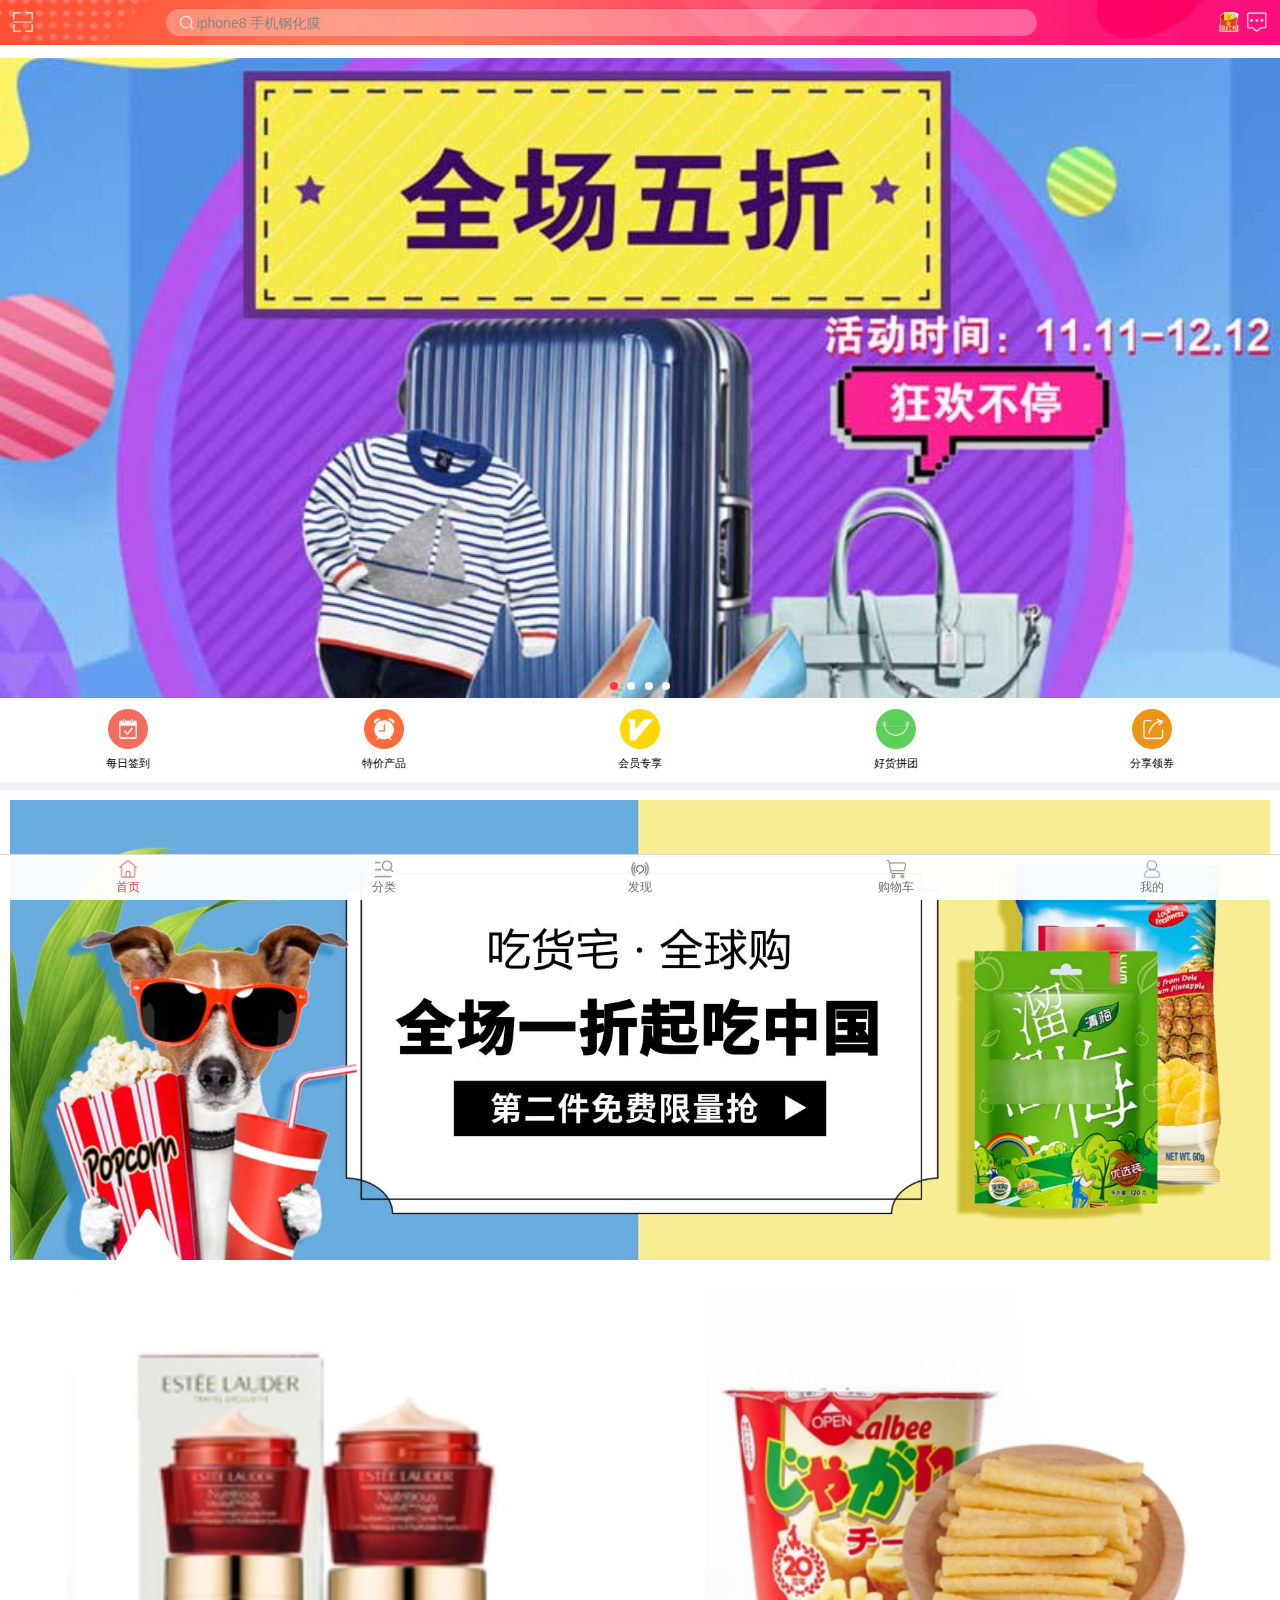
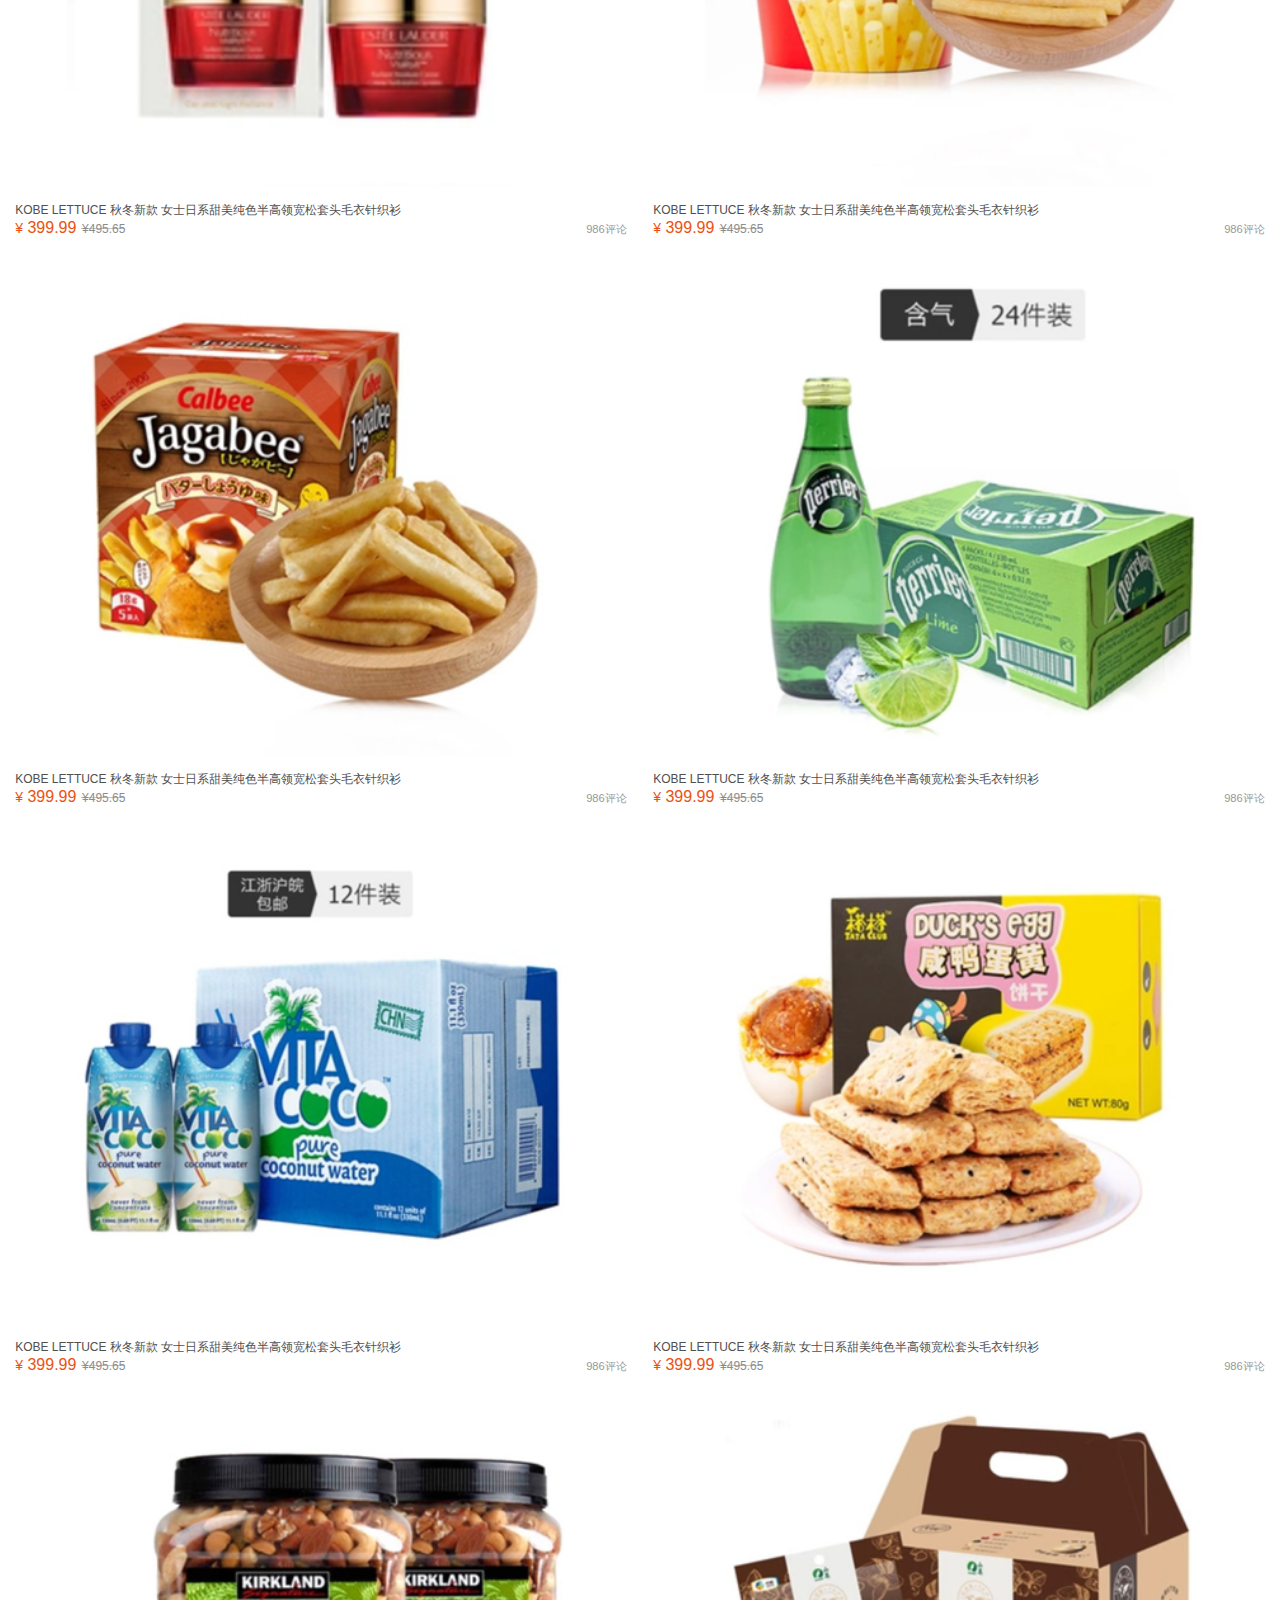
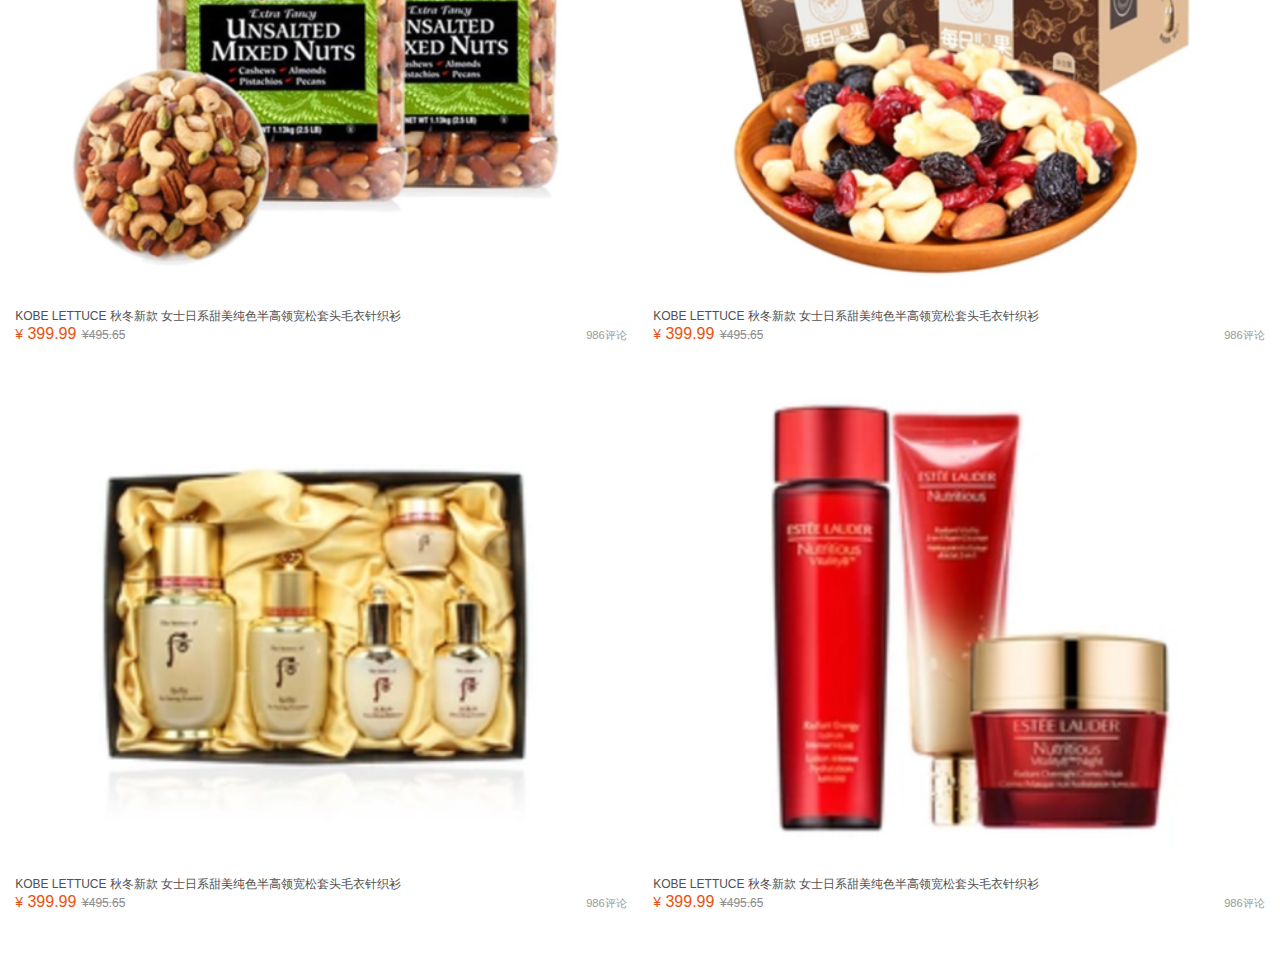
==== commit 75a260b2: "创客2" ====
--- a/index.html
+++ b/index.html
@@ -6,7 +6,11 @@
 	<meta name="apple-mobile-web-app-status-bar-style" content="black"/>
 	<meta name="format-detection" content="telephone=no, email=no"/>
 	<meta charset="UTF-8">
+<<<<<<< HEAD
+	<title>创客2 - 首页</title>
+=======
 	<title>创客 - 首页</title>
+>>>>>>> e920bd0c1d502133b62c1fa11db72afeb1a9b4f3
 	<link rel="stylesheet" type="text/css" href="themes/css/core.css">
 	<link rel="stylesheet" type="text/css" href="themes/css/icon.css">
 	<link rel="stylesheet" type="text/css" href="themes/css/home.css">
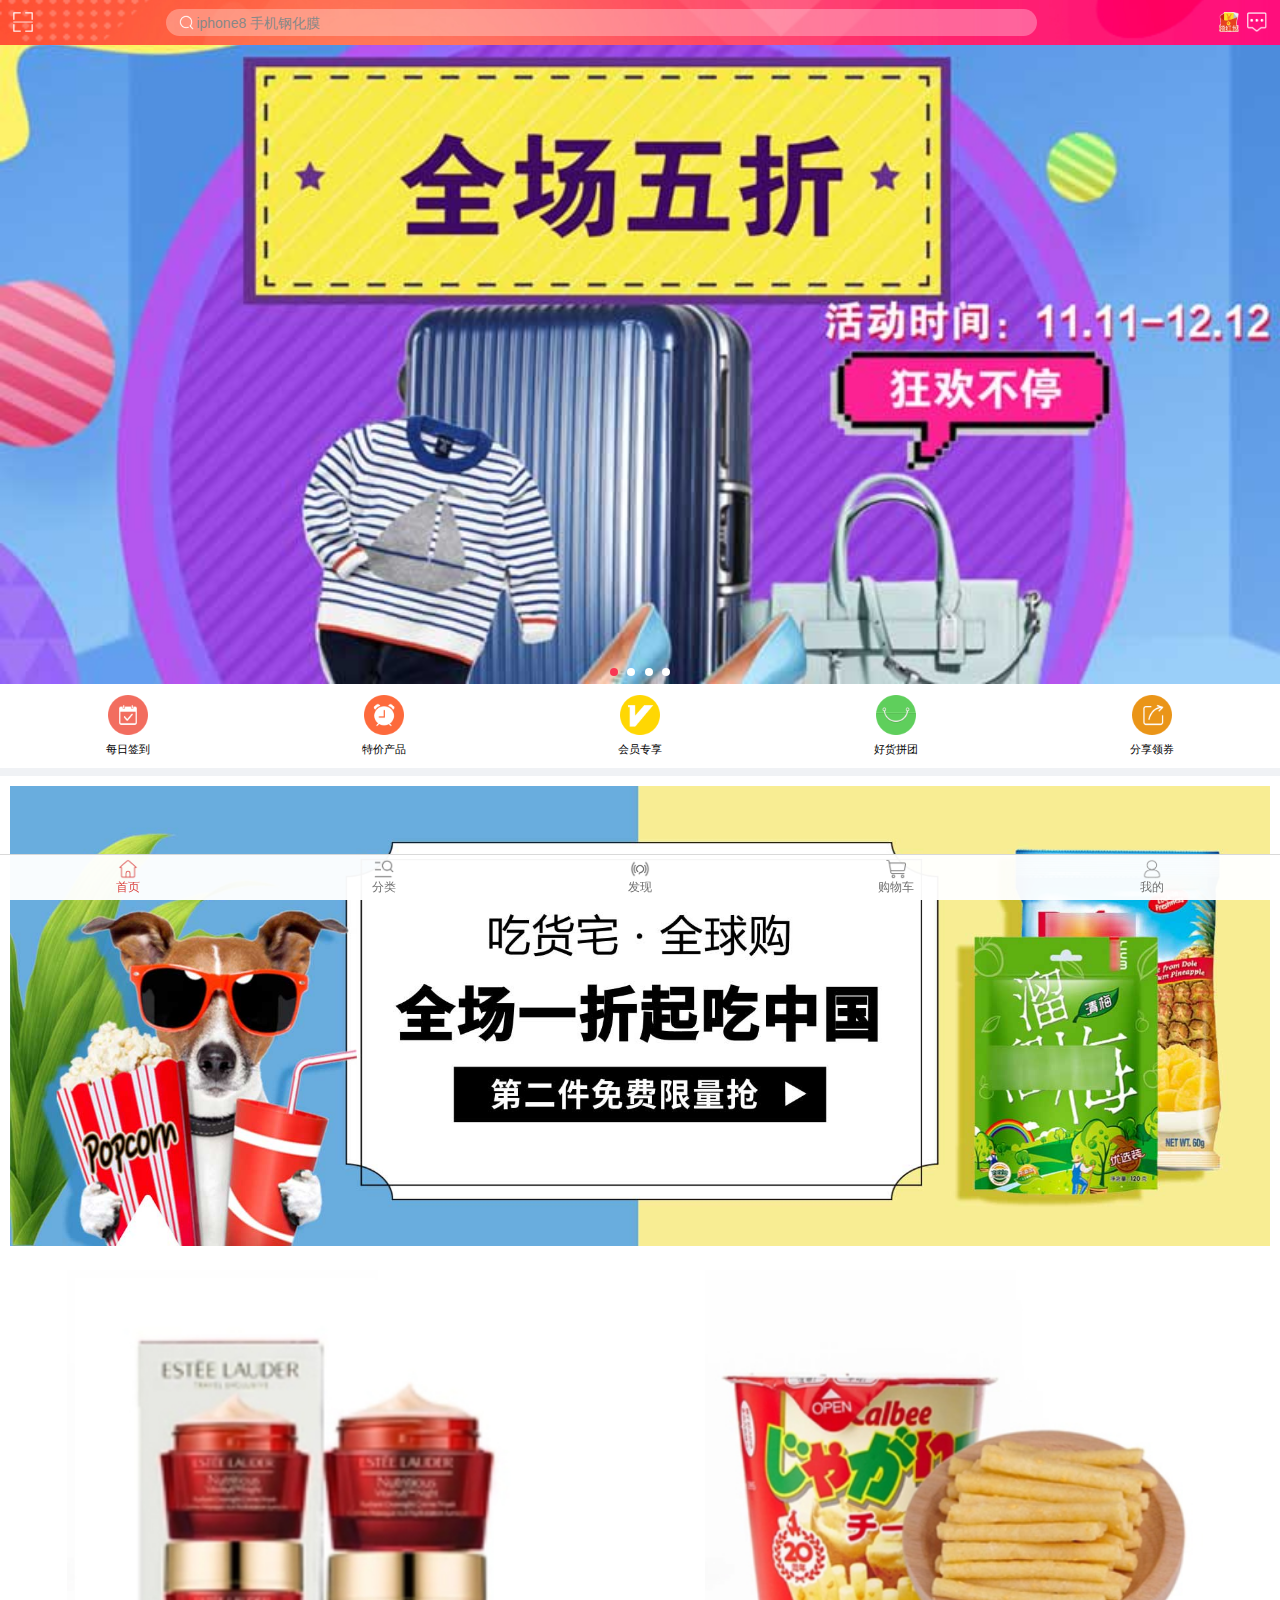
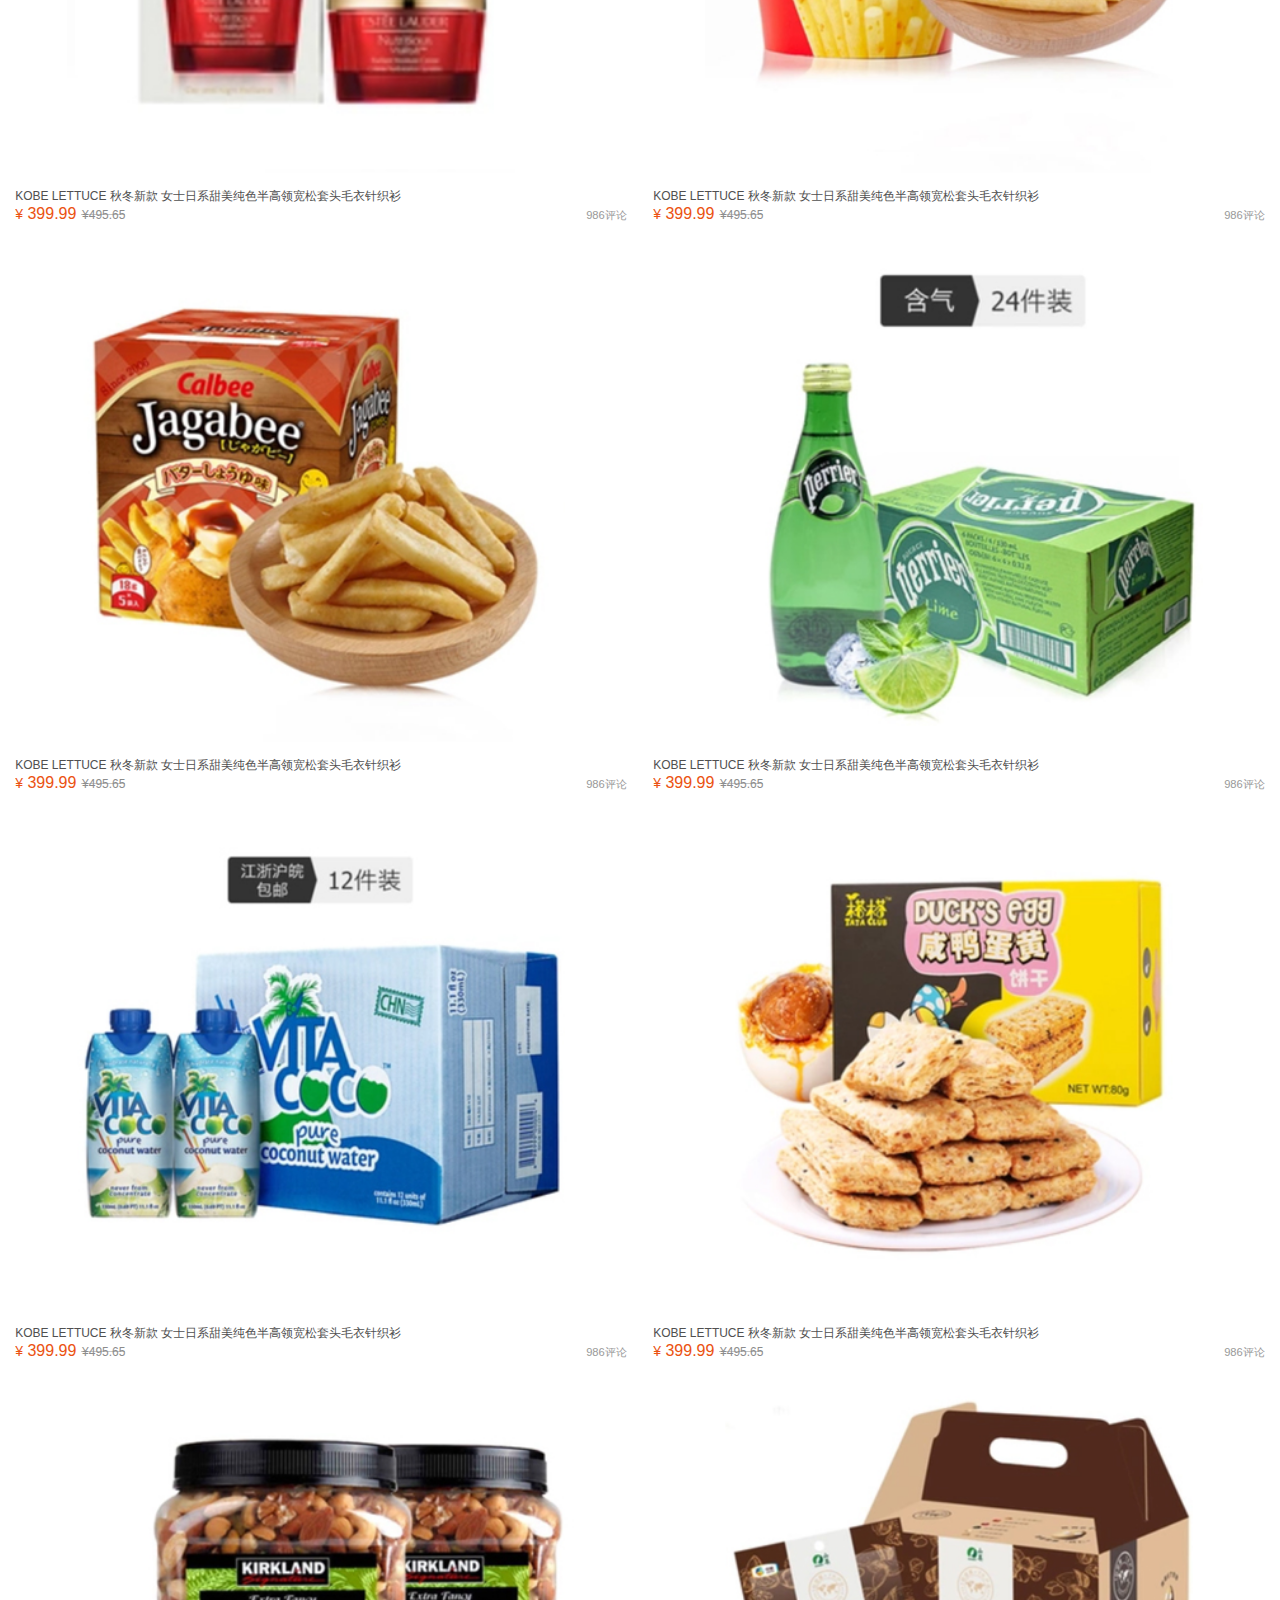
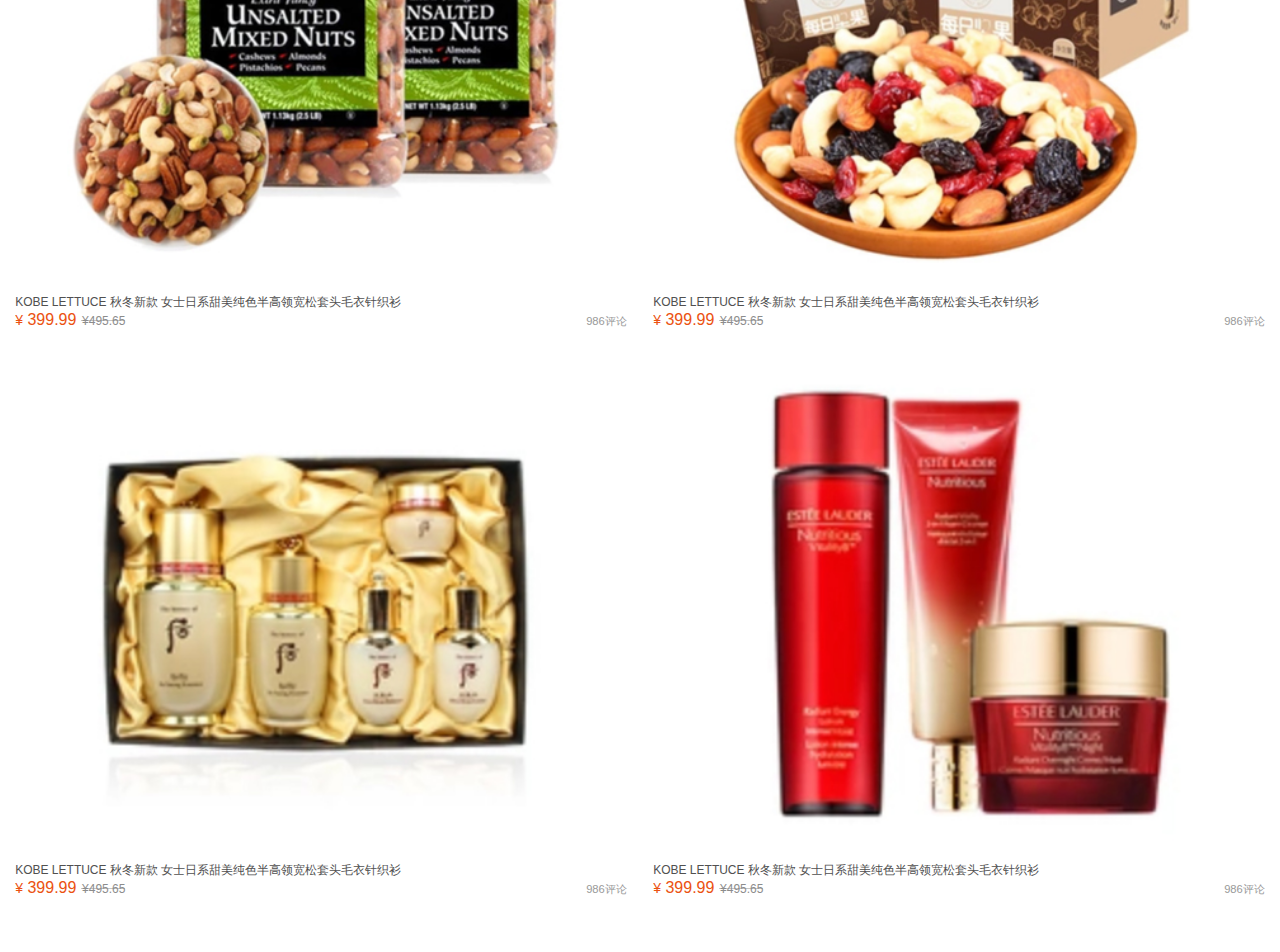
==== commit 8e2cfe23: "123" ====
--- a/index.html
+++ b/index.html
@@ -6,11 +6,7 @@
 	<meta name="apple-mobile-web-app-status-bar-style" content="black"/>
 	<meta name="format-detection" content="telephone=no, email=no"/>
 	<meta charset="UTF-8">
-<<<<<<< HEAD
-	<title>创客2 - 首页</title>
-=======
-	<title>创客 - 首页</title>
->>>>>>> e920bd0c1d502133b62c1fa11db72afeb1a9b4f3
+	<title>创客3 - 首页</title>
 	<link rel="stylesheet" type="text/css" href="themes/css/core.css">
 	<link rel="stylesheet" type="text/css" href="themes/css/icon.css">
 	<link rel="stylesheet" type="text/css" href="themes/css/home.css">
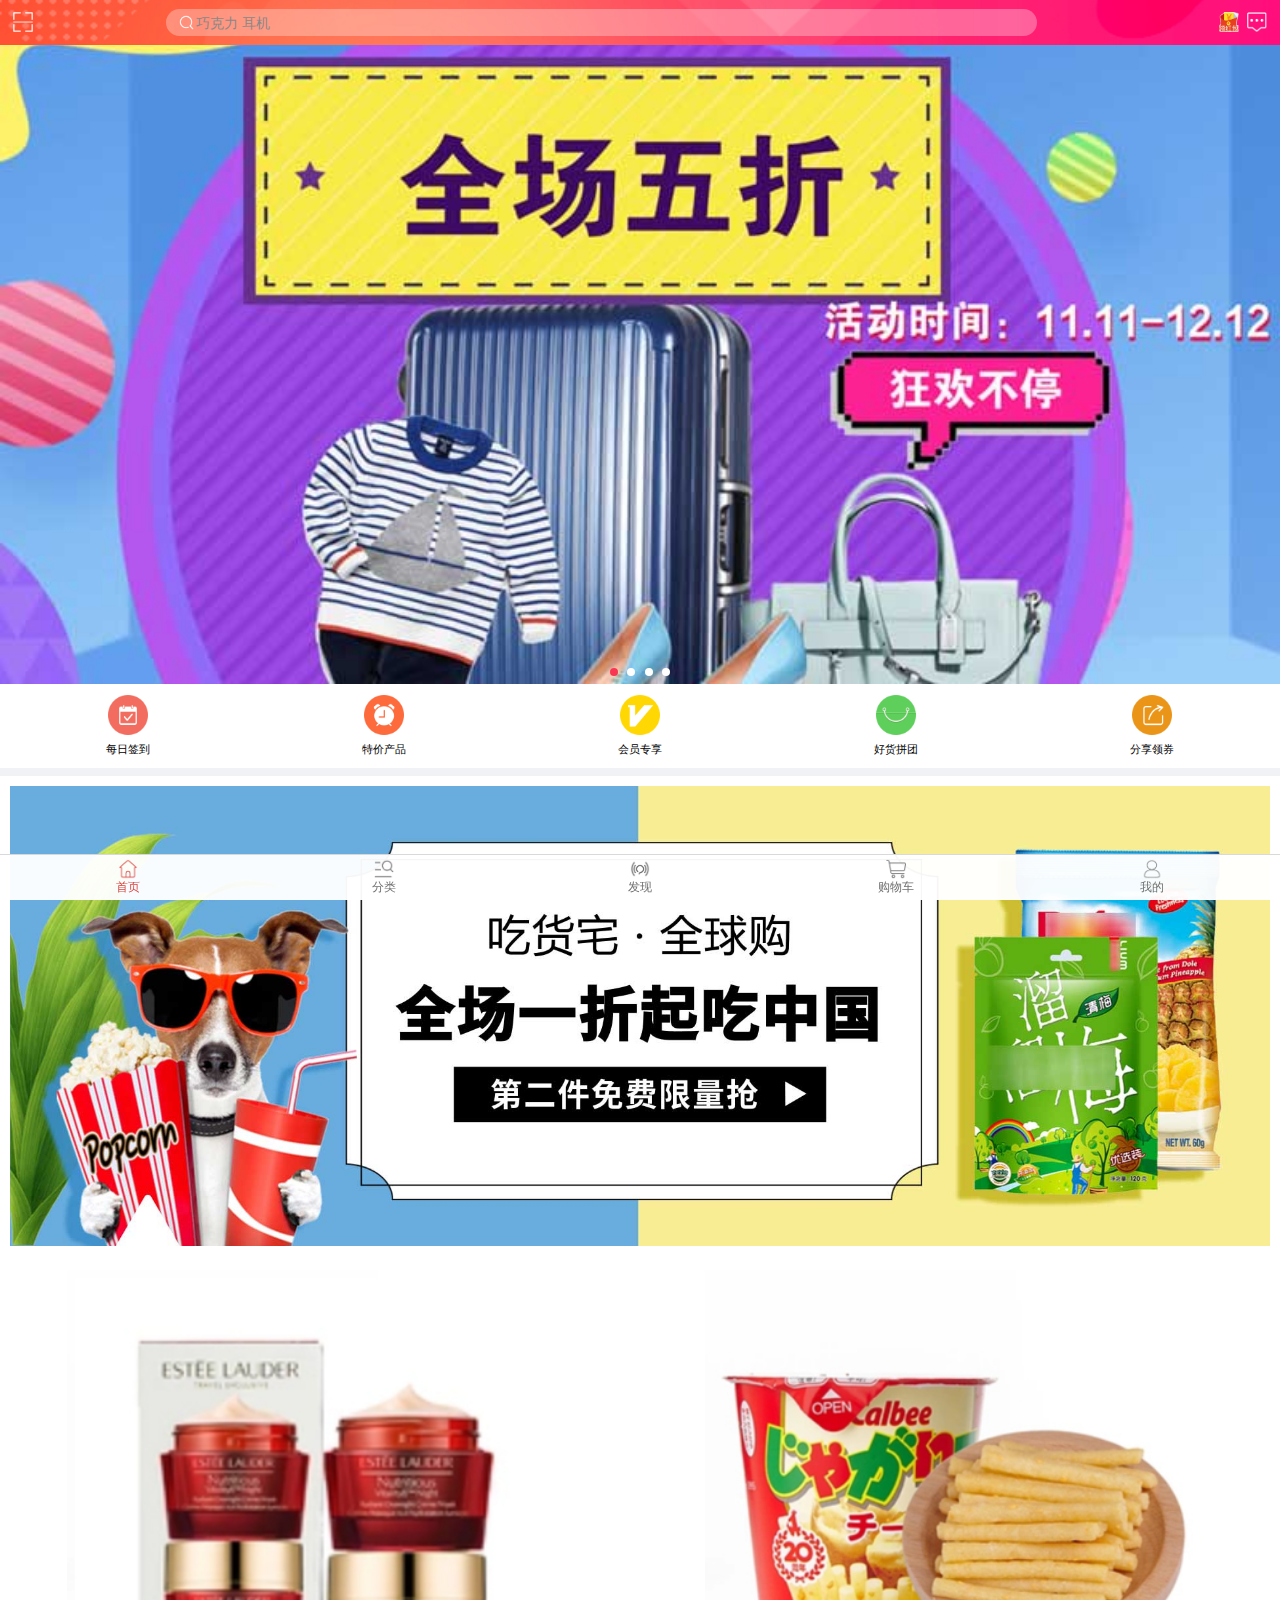
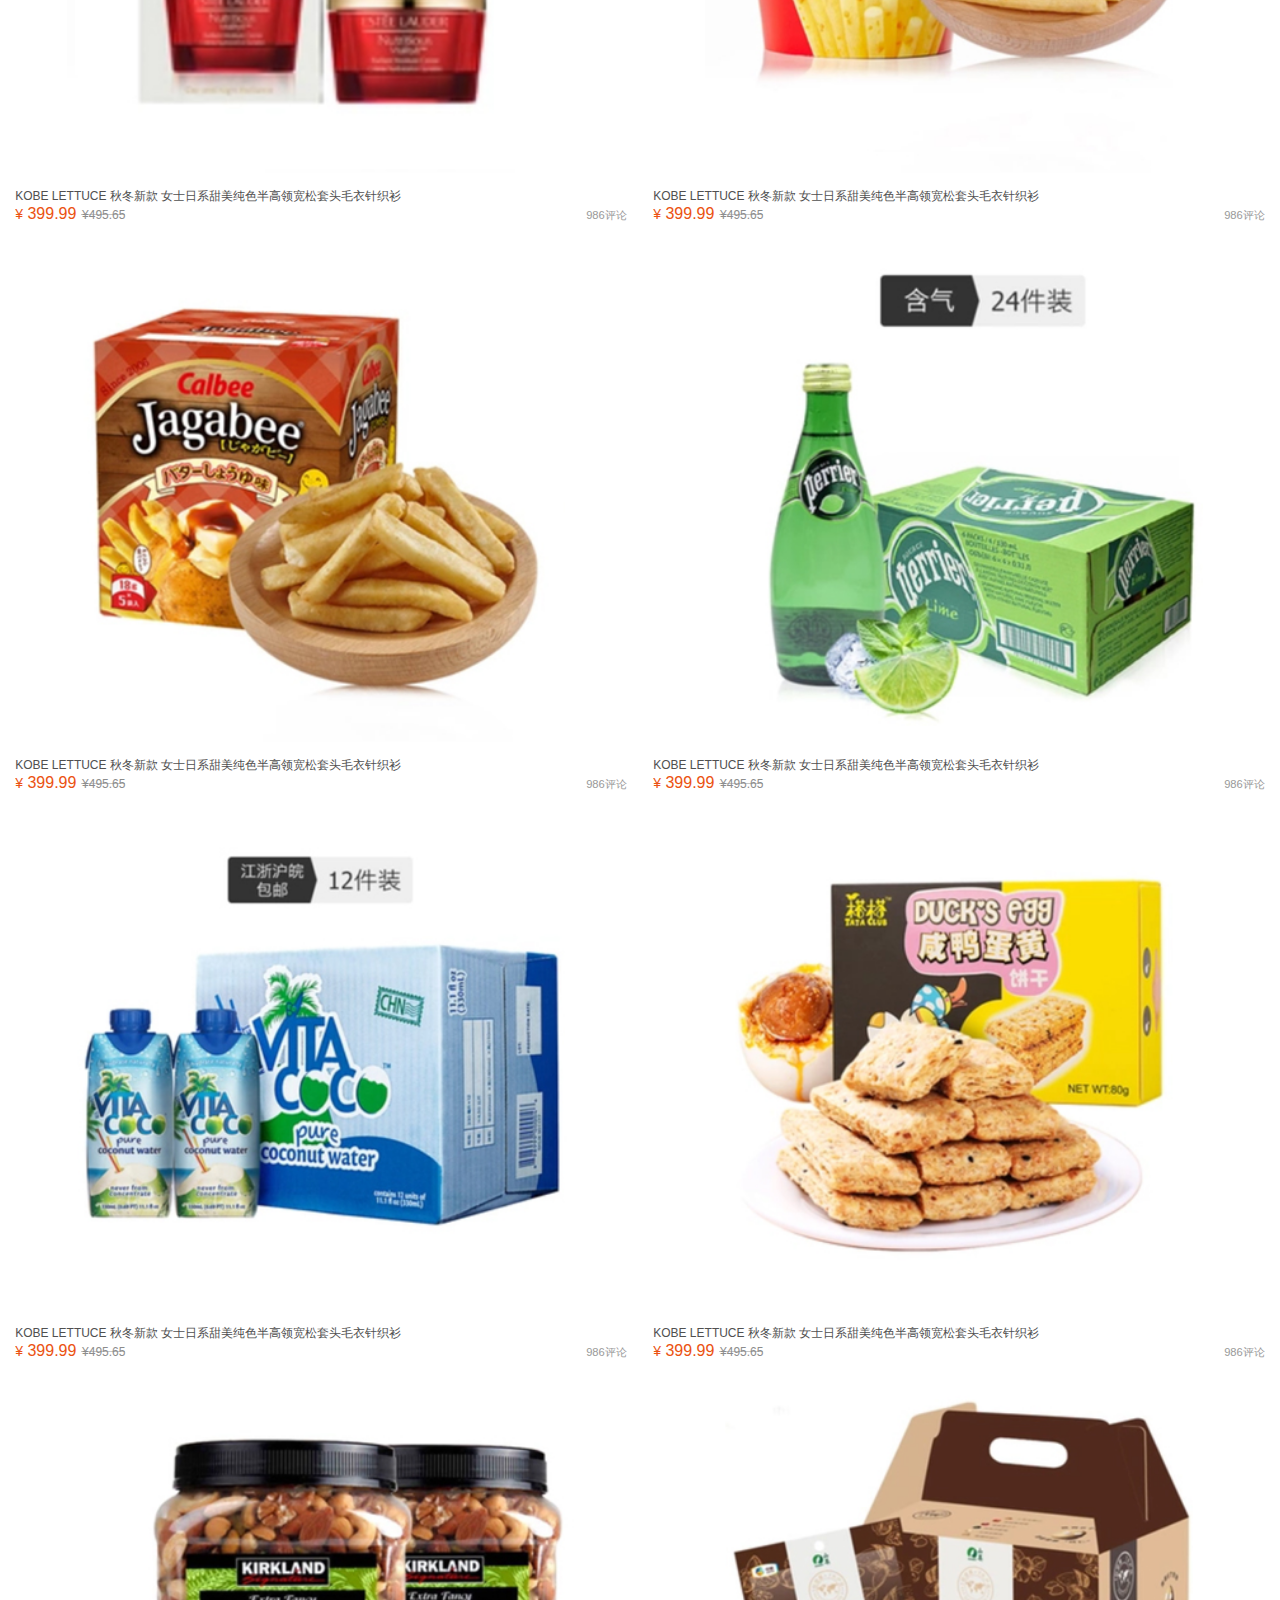
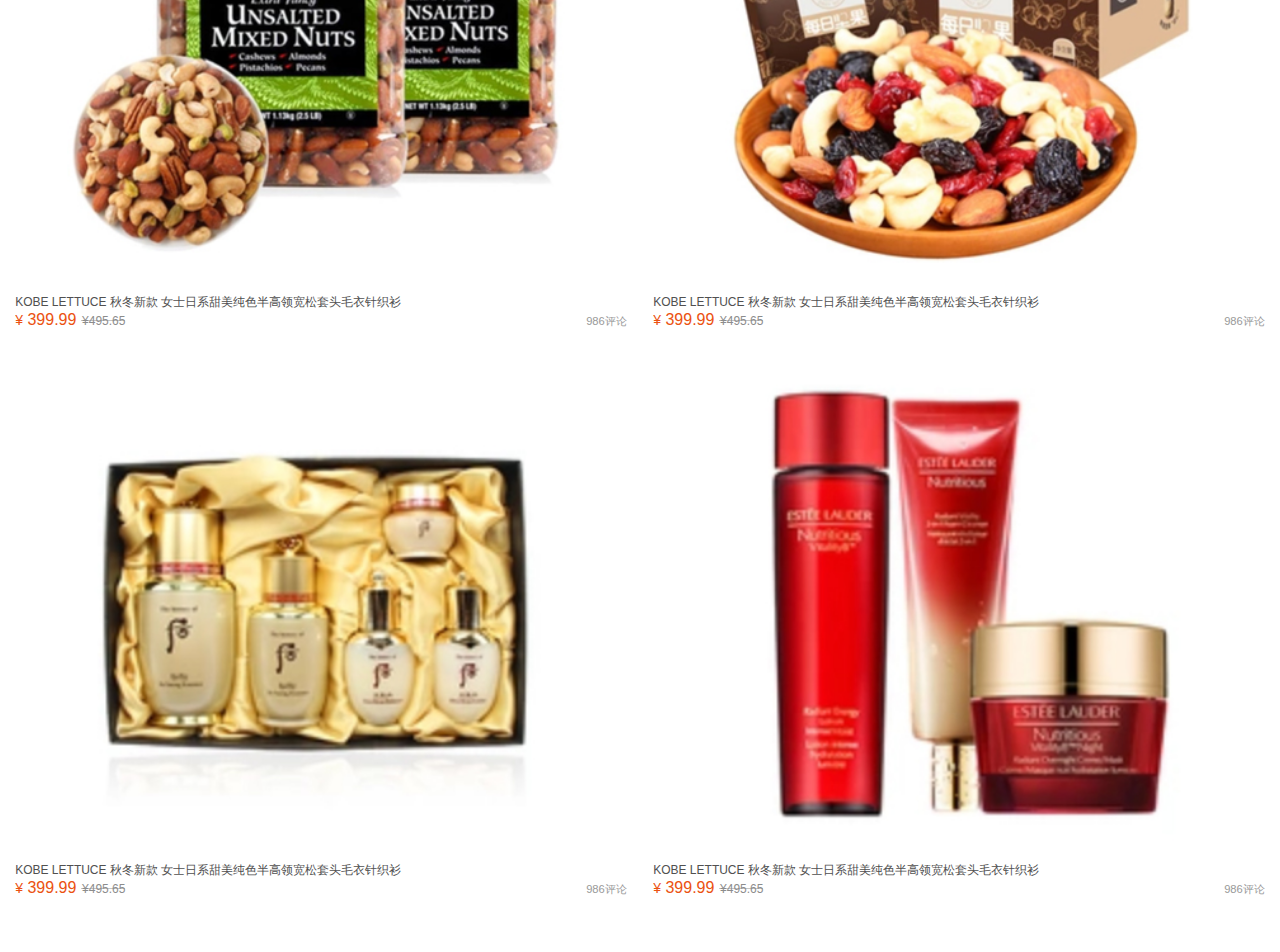
==== commit be5ffbf1: "ftp提交" ====
--- a/index.html
+++ b/index.html
@@ -6,7 +6,7 @@
 	<meta name="apple-mobile-web-app-status-bar-style" content="black"/>
 	<meta name="format-detection" content="telephone=no, email=no"/>
 	<meta charset="UTF-8">
-	<title>创客3 - 首页</title>
+	<title>创客 - 首页</title>
 	<link rel="stylesheet" type="text/css" href="themes/css/core.css">
 	<link rel="stylesheet" type="text/css" href="themes/css/icon.css">
 	<link rel="stylesheet" type="text/css" href="themes/css/home.css">
@@ -22,7 +22,7 @@
 		<div class="aui-header-center aui-header-center-clear">
 			<div class="aui-header-search-box">
 				<i class="aui-icon aui-icon-small-search"></i>
-				<input id="" type="text"  placeholder="iphone8 手机钢化膜" class="aui-header-search">
+				<input id="" type="text"  placeholder="巧克力 耳机" class="aui-header-search">
 			</div>
 		</div>
 		<a href="#" class="aui-header-item-icon">
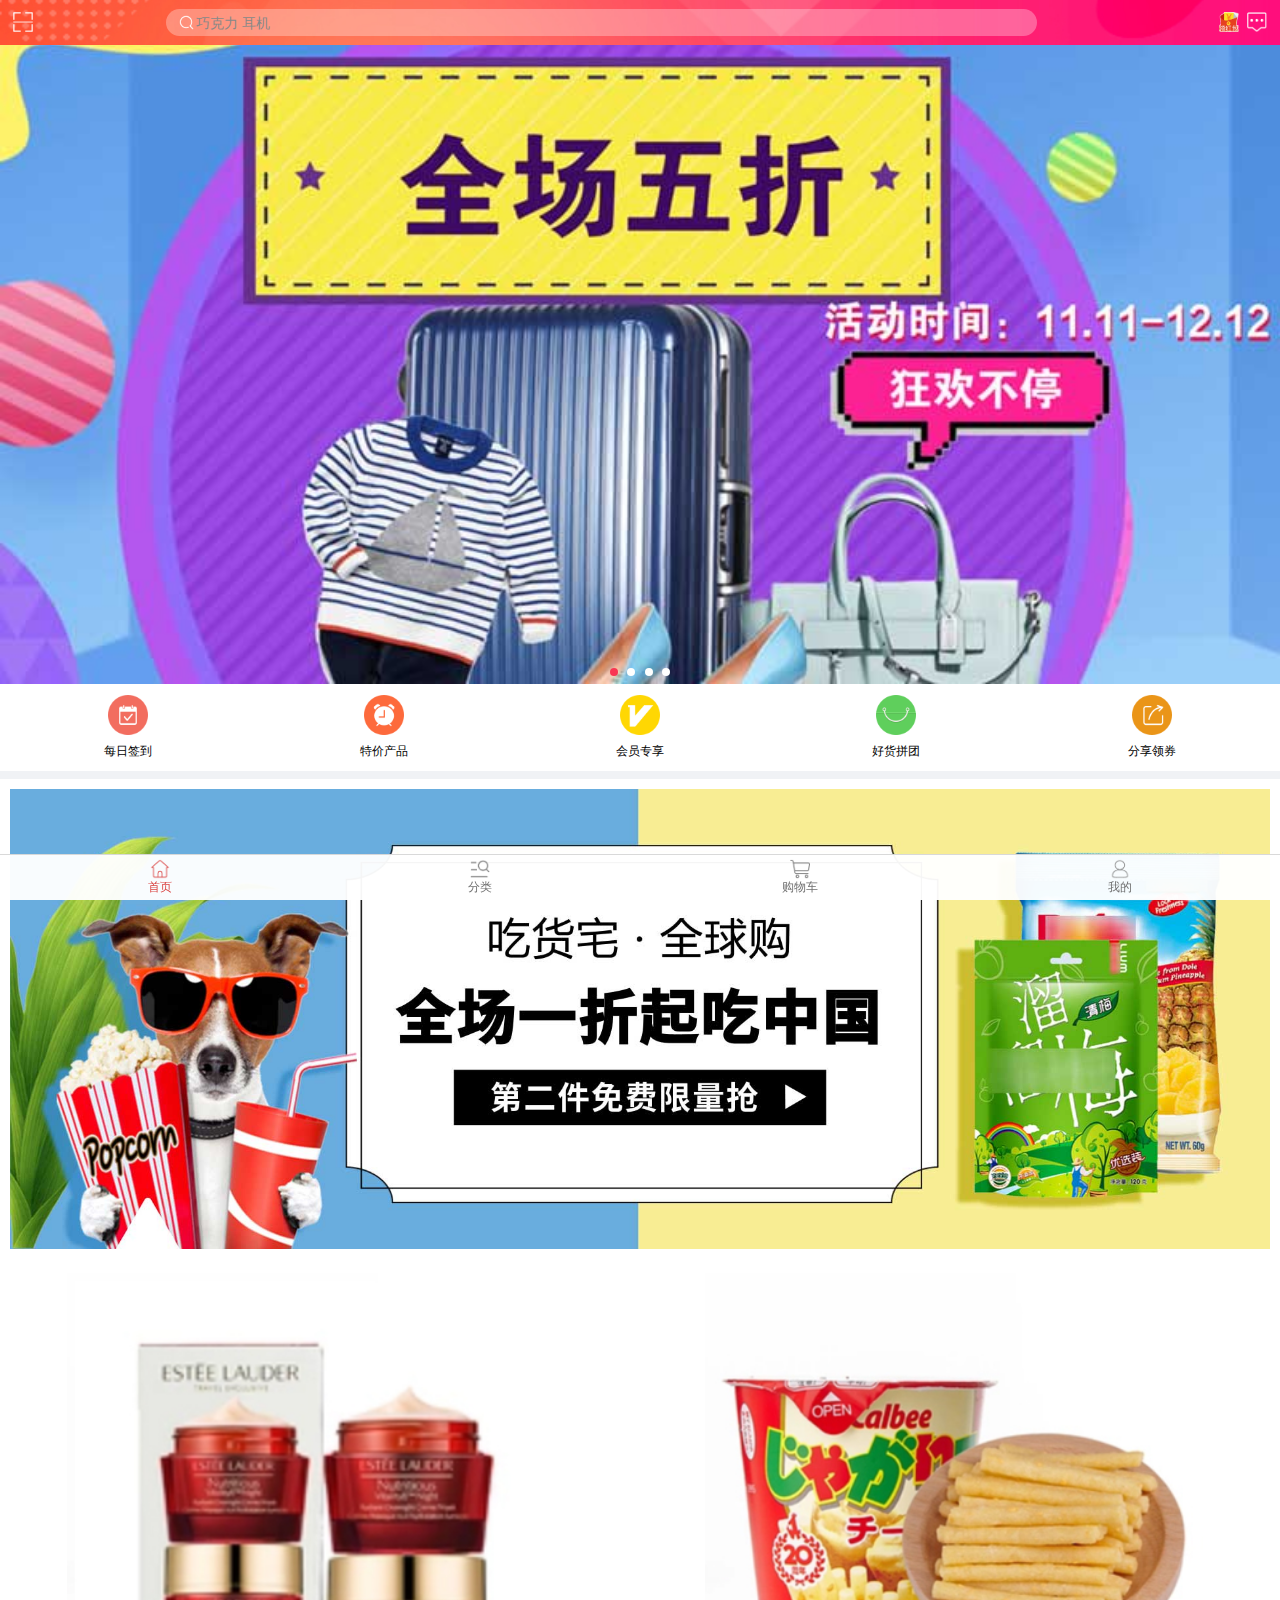
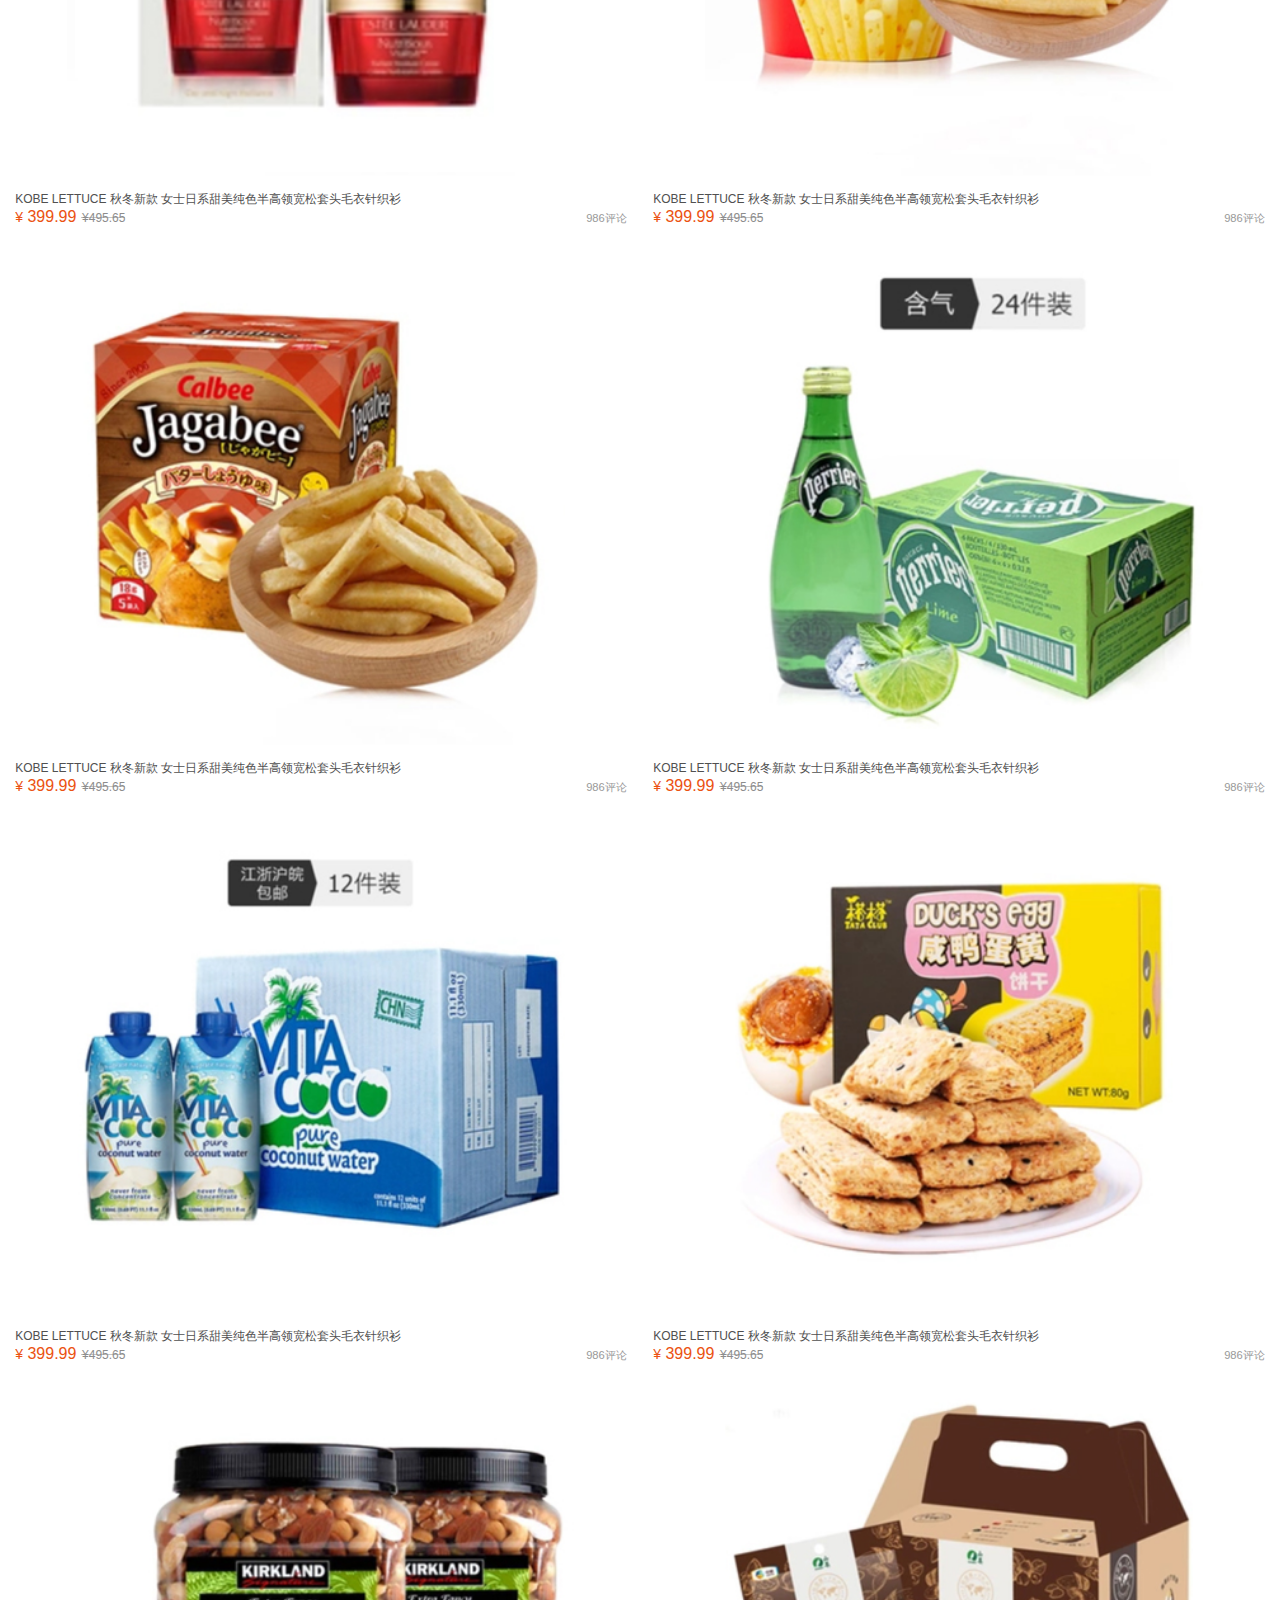
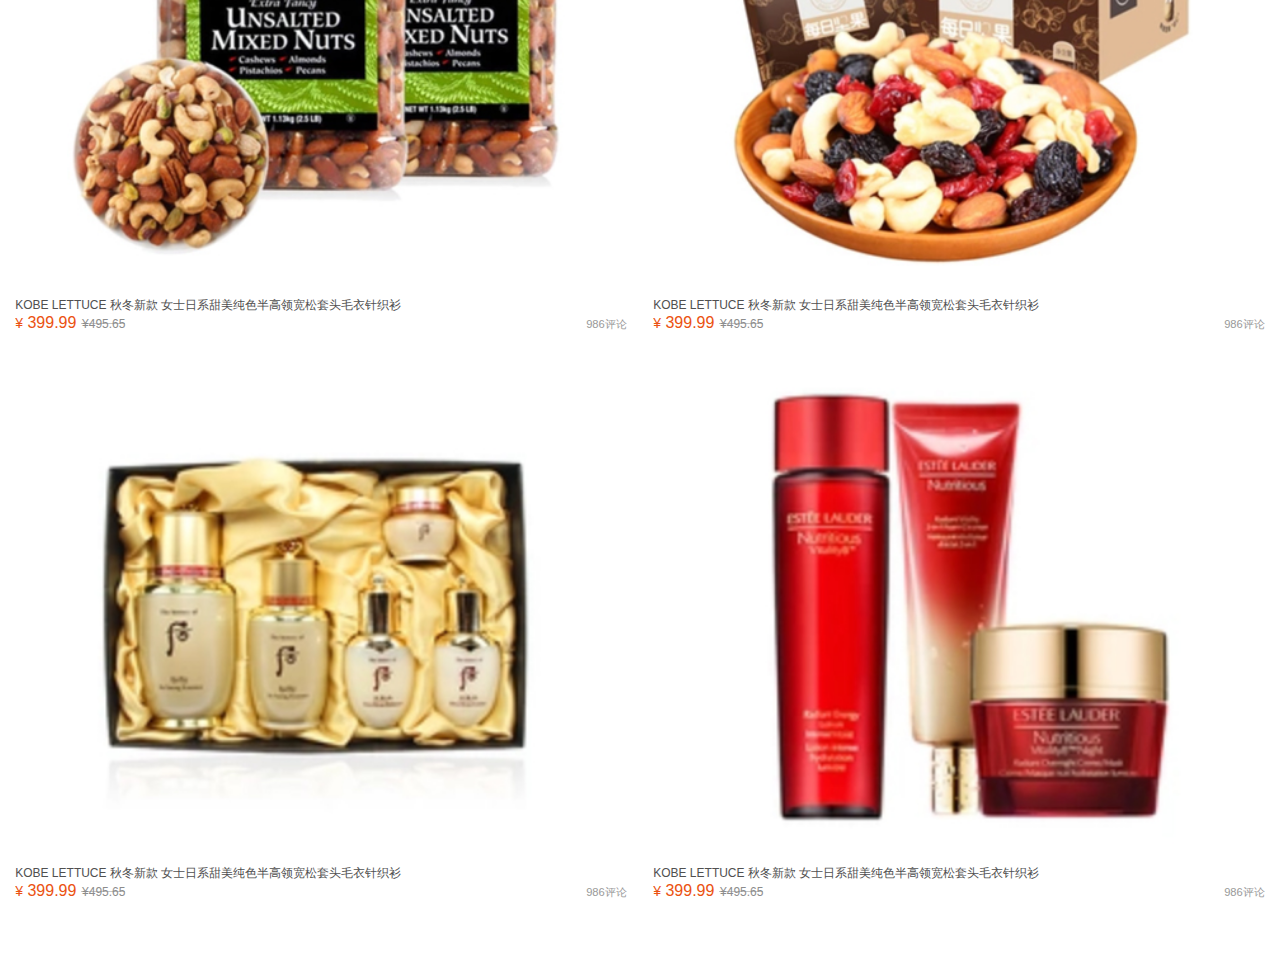
==== commit 1956bc17: "商品详情页修改" ====
--- a/index.html
+++ b/index.html
@@ -6,7 +6,7 @@
 	<meta name="apple-mobile-web-app-status-bar-style" content="black"/>
 	<meta name="format-detection" content="telephone=no, email=no"/>
 	<meta charset="UTF-8">
-	<title>创客 - 首页</title>
+	<title>创客这次是git提交 - 首页</title>
 	<link rel="stylesheet" type="text/css" href="themes/css/core.css">
 	<link rel="stylesheet" type="text/css" href="themes/css/icon.css">
 	<link rel="stylesheet" type="text/css" href="themes/css/home.css">
@@ -303,10 +303,6 @@
 			<span class="aui-footer-item-icon aui-icon aui-footer-icon-class"></span>
 			<span class="aui-footer-item-text">分类</span>
 		</a>
-		<a href="find.html" class="aui-footer-item">
-			<span class="aui-footer-item-icon aui-icon aui-footer-icon-find"></span>
-			<span class="aui-footer-item-text">发现</span>
-		</a>
 		<a href="car.html" class="aui-footer-item">
 			<span class="aui-footer-item-icon aui-icon aui-footer-icon-car"></span>
 			<span class="aui-footer-item-text">购物车</span>
--- a/themes/css/core.css
+++ b/themes/css/core.css
@@ -408,6 +408,7 @@
 	-webkit-flex: 1;
 	flex: 1;
 	font-weight: 700;
+	color:#333;
 }
 
 .aui-well-ft {
@@ -536,3 +537,22 @@
 	z-index: 4;
 	background-color: #FF5E5A;
 }
+/*20190225*/
+.register-body{ background: #f5f5f5;}
+.register-logo{ display: block; width:72px; height: 72px; margin: 0 auto; margin-top: 40px;}
+.glyphicon-user{ color:#fff; font-size: 18px; margin-top: 6px;}
+.glyphicon-gift{ color:#fff; font-size: 18px; margin-top: 6px;}
+.glyphicon-comment{ color:#fff; font-size: 18px; margin-top: 6px;}
+.glyphicon-shopping-cart{ color:#fff; font-size: 18px; margin-top: 6px;}
+.glyphicon-th-list{ color:#fff; font-size: 18px; margin-top: 6px;}
+.red_bg{ width:20px; height: 20px; background: red; color:#fff; border-radius: 15px; position: absolute; top:-10px; left: 12px; font-size: 14px; font-weight: bold; text-align: center; line-height: 16px;}
+.message_left_tit{ background: #FF5E53; color:#fff; font-size: 25px; padding-left:10px;}
+.register-a{ margin-top:-30px; background: #FF6600; border:#FF6600;}
+#fileBox{margin:/*1*/rem 0;} 
+#fileBox label{	border: 1px dashed #ddd; display:block;	float:left;	height:60px; width:60px; background:url(../img/add-img.jpg) no-repeat center; margin-left: .17rem; margin-bottom:10px;} 
+#fileBox .file-btn{	height:50px; width:50px; margin:0 .5rem .5rem 0;opacity:0;} 
+#fileBox .review-box{ display:block; float:left; margin-left: .17rem;} 
+#fileBox .review-box img{ height:60px; width:60px; margin:0 .1rem .2rem 0;} 
+#fileBox .prev-item{ position:relative;display:inline-block;} 
+#fileBox .prev-item .closebtn{ position:absolute; right: -1px; top: -4px; display: block; height: 14px;	width: 14px; color: #fff; font-size: 16px;	line-height:14px; text-align: center; background: red;	border-radius: 10px;}
+#fileBox .prev-item .closebtn {	position: absolute;	right: 7px; top: -4px; display: block;	height: 14px; width: 14px;	color: #fff; font-size: 16px; line-height: 14px; text-align: center; background: #8E8E93; border-radius: 10px;} --- a/themes/css/icon.css
+++ b/themes/css/icon.css
@@ -166,23 +166,33 @@
 
 /* 我的服务 图标 10个 */
 .aui-icon-invitation {
-	background-image: url('[data-uri]');
+	background:#CC3838;
+	border-radius: 20px;
+	margin-bottom:5px;
 }
 
 .aui-icon-signs {
-	background-image: url('[data-uri]');
+	background:#2689C7;
+	border-radius: 20px;
+	margin-bottom:5px;
 }
 
 .aui-icon-coupon {
-	background-image: url('[data-uri]');
+	background:#2C9647;
+	border-radius: 20px;
+	margin-bottom:5px;
 }
 
 .aui-icon-fight {
-	background-image: url('[data-uri]');
+	background:#FF5700;
+	border-radius: 20px;
+	margin-bottom:5px;
 }
 
 .aui-icon-recommend {
-	background-image: url('[data-uri]');
+	background:#8D46AB;
+	border-radius: 20px;
+	margin-bottom:5px;
 }
 
 .aui-icon-recharge {
--- a/themes/css/home.css
+++ b/themes/css/home.css
@@ -506,9 +506,10 @@
 
 .aui-grid-row-label {
 	display: block;
-	font-size: 0.7rem;
+	font-size: 12px;
 	position: relative;
 	margin-top: 0.25rem;
+	margin-top: 5px;
 }
 
 /* 九宫格的 宽度 改变 从20%  改成 25% */
@@ -1554,7 +1555,7 @@
 .aui-me-content-box {
 	background: #ff2171;
 	width: 100%;
-	height: 180px;
+	height: 140px;
 	position: relative;
 	background: -moz-linear-gradient(left,#ff5e3e 0,#ff1679 100%);
 	background: -webkit-gradient(linear,left,right,color-stop(0,#ff5e3e),color-stop(100%,#ff1679));
@@ -1581,13 +1582,13 @@
 
 .aui-me-content-list {
 	width: 100%;
-	padding-top: 25px;
+	padding-top: 30px;
 	position: relative;
 }
 
 .aui-me-content-item {
 	width: 92%;
-	height: 110px;
+	height: 60px;
 	background: #fff;
 	border-radius: 10px;
 	padding: 20px;
@@ -1603,16 +1604,16 @@
 }
 
 .aui-me-content-item-img {
-	width: 60px;
-	height: 60px;
+	width: 75px;
+	height: 75px;
 	float: left;
 }
 
 .aui-me-content-item-title {
 	float: left;
 	height: 80px;
-	line-height: 80px;
-	font-size: 16px;
+	line-height: 100px;
+	font-size: 22px;
 	font-weight: 700;
 	color: #222;
 	padding-left: 10px;
@@ -2212,7 +2213,6 @@
 	text-align: center;
 	font-size: 14px;
 	color: #da4644;
-	border: 1px solid #da4644;
 	border-radius: 3px;
 	display: block;
 }
